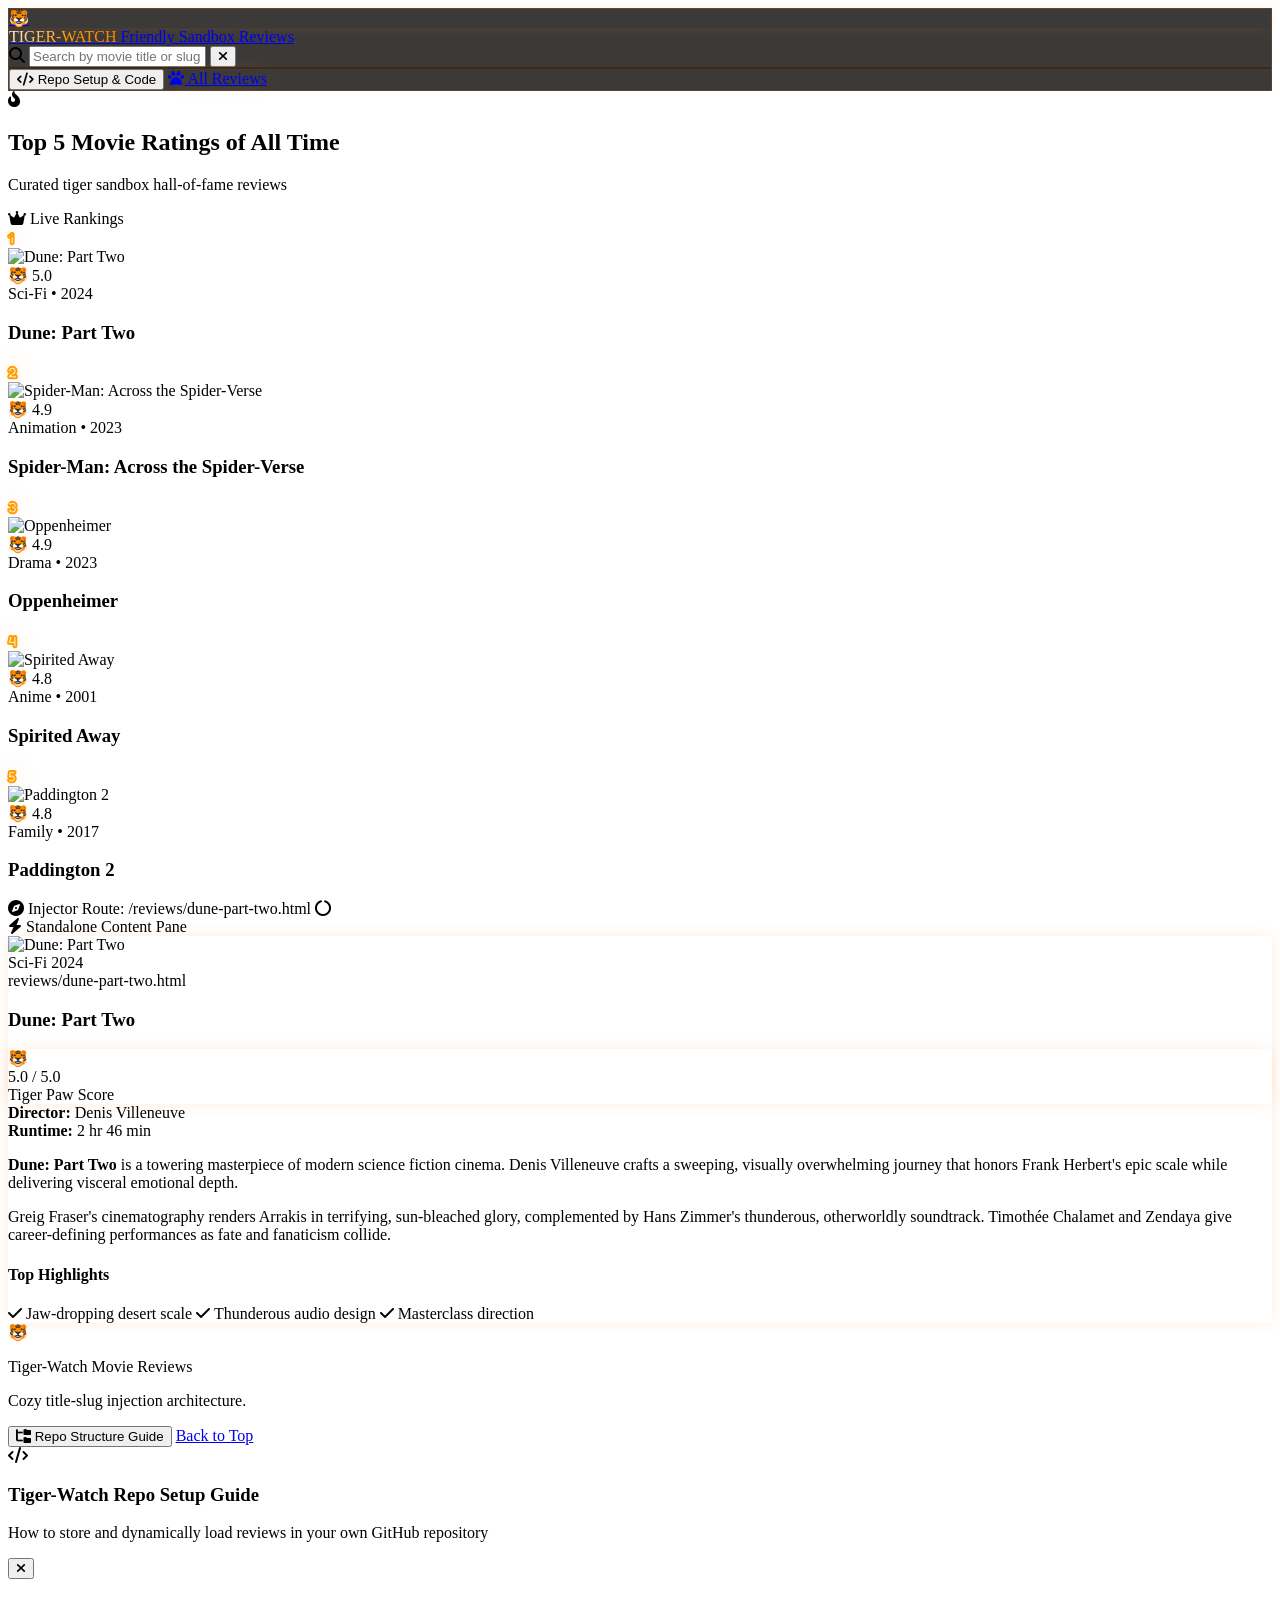
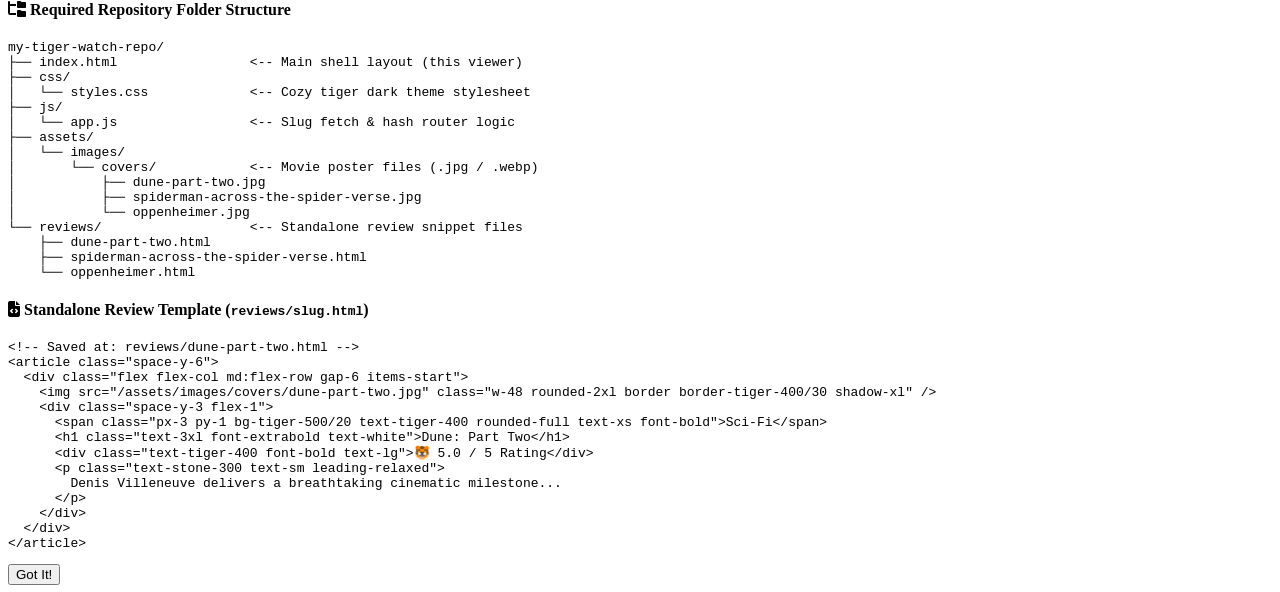
==== test-page.html @ d13e6651 "updated the sandbox with preloaded instructions to follow for each review" ====
<!DOCTYPE html>
<html lang="en" class="h-full bg-[#121110]">
<head>
  <meta charset="UTF-8">
  <meta name="viewport" content="width=device-width, initial-scale=1.0">
  <title>Tiger-Watch | Cozy Tiger Sandbox Movie Reviews</title>
  
  <!-- Tailwind CSS CDN -->
  <script src="https://cdn.tailwindcss.com"></script>
  <script>
    tailwind.config = {
      darkMode: 'class',
      theme: {
        extend: {
          colors: {
            tiger: {
              50: '#FFF7ED',
              100: '#FCE1C6',
              200: '#F9C28C',
              400: '#FF9E00',
              500: '#FF7A00',
              600: '#E05E00',
              800: '#873200',
              bg: '#121110',
              card: '#1A1816',
              border: '#2A2520',
              stripe: '#24201C'
            }
          },
          fontFamily: {
            sans: ['Inter', 'system-ui', 'sans-serif'],
            display: ['Fredoka', 'Outfit', 'sans-serif']
          }
        }
      }
    }
  </script>

  <!-- Google Fonts & FontAwesome -->
  <link rel="preconnect" href="https://fonts.googleapis.com">
  <link rel="preconnect" href="https://fonts.gstatic.com" crossorigin>
  <link href="https://fonts.googleapis.com/css2?family=Fredoka:wght@500;600;700&family=Inter:wght@400;500;600;700&family=JetBrains+Mono:wght@400;600&display=swap" rel="stylesheet">
  <link rel="stylesheet" href="https://cdnjs.cloudflare.com/ajax/libs/font-awesome/6.5.1/css/all.min.css">

  <style>
    /* Custom Tiger Theme Scrollbar & Accents */
    ::-webkit-scrollbar {
      width: 8px;
      height: 8px;
    }
    ::-webkit-scrollbar-track {
      background: #121110;
    }
    ::-webkit-scrollbar-thumb {
      background: #FF7A00;
      border-radius: 9999px;
    }
    ::-webkit-scrollbar-thumb:hover {
      background: #FF9E00;
    }

    /* Ambient Tiger Glow */
    .tiger-glow {
      box-shadow: 0 0 35px -5px rgba(255, 122, 0, 0.25);
    }
    .tiger-glow-sm {
      box-shadow: 0 0 15px -3px rgba(255, 122, 0, 0.2);
    }
    .tiger-gradient-text {
      background: linear-gradient(135deg, #FFF7ED 0%, #FF9E00 50%, #FF7A00 100%);
      -webkit-background-clip: text;
      -webkit-text-fill-color: transparent;
    }

    /* Rank Number Gradient Outline */
    .rank-number {
      font-family: 'Fredoka', sans-serif;
      font-weight: 700;
      -webkit-text-stroke: 2px #FF9E00;
      color: transparent;
      text-shadow: 0 0 20px rgba(255, 122, 0, 0.4);
    }

    /* Smooth Transitions */
    .page-fade-in {
      animation: fadeIn 0.35s cubic-bezier(0.16, 1, 0.3, 1) forwards;
    }
    @keyframes fadeIn {
      from { opacity: 0; transform: translateY(12px) scale(0.99); }
      to { opacity: 1; transform: translateY(0) scale(1); }
    }

    /* Glassmorphism */
    .glass-panel {
      background: rgba(26, 24, 22, 0.85);
      backdrop-filter: blur(12px);
      -webkit-backdrop-filter: blur(12px);
      border: 1px solid rgba(255, 122, 0, 0.15);
    }
    
    /* Tiger Stripe Accent Line */
    .tiger-stripe-border {
      border-image: linear-gradient(to right, #FF7A00, #FF9E00, #2A2520) 1;
    }
  </style>
</head>
<body class="h-full bg-tiger-bg text-stone-200 antialiased font-sans flex flex-col min-h-screen selection:bg-tiger-500 selection:text-white">

  <!-- TOP NAVBAR WITH DYNAMIC TYPE SEARCH -->
  <header class="sticky top-0 z-50 glass-panel border-b border-tiger-border shadow-2xl">
    <div class="max-w-7xl mx-auto px-4 sm:px-6 lg:px-8">
      <div class="flex items-center justify-between h-20 gap-4">
        
        <!-- Logo -->
        <a href="#/" class="flex items-center gap-3 group flex-shrink-0">
          <div class="w-12 h-12 rounded-2xl bg-gradient-to-br from-tiger-500 to-tiger-600 flex items-center justify-center text-2xl shadow-lg border border-tiger-200/30 group-hover:rotate-12 group-hover:scale-105 transition-all duration-300 tiger-glow-sm">
            🐯
          </div>
          <div>
            <span class="font-display font-bold text-2xl tracking-wide tiger-gradient-text block leading-none">
              TIGER-WATCH
            </span>
            <span class="text-[11px] font-semibold text-tiger-200 tracking-wider uppercase opacity-80 flex items-center gap-1.5 mt-1">
              <span class="w-1.5 h-1.5 rounded-full bg-tiger-400 animate-pulse"></span> Friendly Sandbox Reviews
            </span>
          </div>
        </a>

        <!-- Dynamic Search Input with Instant Dropdown -->
        <div class="relative flex-1 max-w-lg mx-2 sm:mx-6">
          <div class="relative">
            <i class="fa-solid fa-magnifying-glass absolute left-4 top-1/2 -translate-y-1/2 text-tiger-200/60 text-sm"></i>
            <input 
              type="text" 
              id="header-search-input"
              placeholder="Search by movie title or slug (e.g. Dune, Spider-Man)..." 
              oninput="handleSearchInput(event)"
              onfocus="showSearchResults()"
              autocomplete="off"
              class="w-full bg-[#121110]/90 border border-tiger-border focus:border-tiger-400 rounded-2xl pl-11 pr-10 py-2.5 text-xs sm:text-sm text-stone-100 placeholder-stone-500 focus:outline-none focus:ring-2 focus:ring-tiger-500/30 transition-all shadow-inner"
            />
            <button id="clear-search-btn" onclick="clearSearch()" class="hidden absolute right-3 top-1/2 -translate-y-1/2 text-stone-400 hover:text-tiger-400 text-xs p-1">
              <i class="fa-solid fa-xmark"></i>
            </button>
          </div>

          <!-- Type-Ahead Search Results Overlay -->
          <div 
            id="search-results-dropdown" 
            class="hidden absolute left-0 right-0 top-full mt-2 bg-tiger-card border border-tiger-400/30 rounded-2xl shadow-2xl overflow-hidden z-50 max-h-80 overflow-y-auto divide-y divide-tiger-border/50 glass-panel"
          >
            <!-- Search Results Populated Here -->
          </div>
        </div>

        <!-- Right Action Buttons -->
        <div class="flex items-center gap-2 sm:gap-3">
          <button 
            onclick="openSetupModal()" 
            class="hidden md:flex items-center gap-2 px-4 py-2 bg-tiger-card hover:bg-tiger-stripe text-tiger-100 border border-tiger-border hover:border-tiger-400/50 rounded-xl text-xs font-semibold transition-all shadow-sm group"
          >
            <i class="fa-solid fa-code text-tiger-400 group-hover:scale-110 transition-transform"></i>
            <span>Repo Setup & Code</span>
          </button>

          <a 
            href="#/" 
            class="p-2.5 sm:px-4 sm:py-2 bg-gradient-to-r from-tiger-500 to-tiger-600 hover:from-tiger-400 hover:to-tiger-500 text-white rounded-xl text-xs font-bold transition-all shadow-lg tiger-glow-sm flex items-center gap-2"
          >
            <i class="fa-solid fa-paw"></i>
            <span class="hidden sm:inline">All Reviews</span>
          </a>
        </div>

      </div>
    </div>
  </header>

  <!-- MAIN WRAPPER -->
  <main class="flex-1 max-w-7xl w-full mx-auto px-4 sm:px-6 lg:px-8 py-6 space-y-8">

    <!-- TOP 5 MOVIE RATINGS CAROUSEL (NETFLIX / HULU STYLE) -->
    <section class="space-y-4">
      <div class="flex items-center justify-between">
        <div class="flex items-center gap-3">
          <div class="w-8 h-8 rounded-xl bg-tiger-500/20 border border-tiger-500/40 flex items-center justify-center text-tiger-400 text-sm">
            <i class="fa-solid fa-fire-flame-curved"></i>
          </div>
          <div>
            <h2 class="font-display font-bold text-xl text-stone-100 flex items-center gap-2">
              Top 5 Movie Ratings of All Time
            </h2>
            <p class="text-xs text-stone-400">Curated tiger sandbox hall-of-fame reviews</p>
          </div>
        </div>
        
        <div class="flex items-center gap-2 text-xs font-mono text-tiger-400 bg-tiger-card px-3 py-1.5 rounded-xl border border-tiger-border">
          <i class="fa-solid fa-crown text-amber-400"></i>
          <span>Live Rankings</span>
        </div>
      </div>

      <!-- Scrollable Poster Ribbon -->
      <div class="relative group">
        <div 
          id="top5-carousel" 
          class="flex gap-4 sm:gap-6 overflow-x-auto pb-4 pt-2 snap-x snap-mandatory scroll-smooth no-scrollbar"
        >
          <!-- Dynamic Top 5 Poster Items Rendered Here -->
        </div>
      </div>
    </section>

    <!-- ROUTE PATH & SLUG INDICATOR -->
    <div class="flex items-center justify-between bg-tiger-card/90 px-4 py-2.5 rounded-2xl border border-tiger-border text-xs font-mono">
      <div class="flex items-center gap-2 overflow-x-auto">
        <span class="text-tiger-400 font-bold flex items-center gap-1.5">
          <i class="fa-solid fa-compass text-tiger-500"></i> Injector Route:
        </span>
        <span id="route-display" class="bg-tiger-bg px-3 py-1 rounded-xl text-emerald-400 border border-tiger-border font-semibold">
          /reviews/dune-part-two.html
        </span>
        <span id="route-spinner" class="hidden text-tiger-400 animate-spin ml-2">
          <i class="fa-solid fa-circle-notch"></i>
        </span>
      </div>

      <div class="hidden sm:flex items-center gap-3 text-stone-400 text-[11px]">
        <span><i class="fa-solid fa-bolt text-tiger-400"></i> Standalone Content Pane</span>
      </div>
    </div>

    <!-- DYNAMIC REVIEW CONTENT INJECTION PANE -->
    <section 
      id="content-pane" 
      class="bg-tiger-card/60 rounded-3xl border-2 border-tiger-border/80 p-4 sm:p-8 min-h-[520px] transition-all duration-300 tiger-glow-sm relative overflow-hidden"
    >
      <!-- Review snippet loaded here via Hash Router -->
    </section>

  </main>

  <!-- FOOTER -->
  <footer class="bg-[#0A0908] border-t border-tiger-border py-8 text-xs text-stone-500 mt-12">
    <div class="max-w-7xl mx-auto px-4 flex flex-col sm:flex-row items-center justify-between gap-4">
      <div class="flex items-center gap-3">
        <span class="text-2xl">🐯</span>
        <div>
          <p class="font-bold text-stone-300">Tiger-Watch Movie Reviews</p>
          <p class="text-[11px] text-stone-500">Cozy title-slug injection architecture.</p>
        </div>
      </div>
      <div class="flex items-center gap-4">
        <button onclick="openSetupModal()" class="hover:text-tiger-400 transition-colors">
          <i class="fa-solid fa-folder-tree mr-1"></i> Repo Structure Guide
        </button>
        <a href="#/" class="hover:text-tiger-400 transition-colors">Back to Top</a>
      </div>
    </div>
  </footer>

  <!-- REPO SETUP & SOURCE CODE DRAWER / MODAL -->
  <div id="setup-modal" class="fixed inset-0 bg-black/80 backdrop-blur-md z-50 hidden flex items-center justify-center p-4">
    <div class="bg-tiger-card border-2 border-tiger-500/40 rounded-3xl max-w-3xl w-full max-h-[90vh] flex flex-col shadow-2xl overflow-hidden page-fade-in">
      
      <!-- Modal Header -->
      <div class="p-5 border-b border-tiger-border flex items-center justify-between bg-tiger-bg">
        <div class="flex items-center gap-3">
          <div class="w-10 h-10 rounded-xl bg-tiger-500/20 text-tiger-400 flex items-center justify-center text-lg border border-tiger-500/30">
            <i class="fa-solid fa-code"></i>
          </div>
          <div>
            <h3 class="font-display font-bold text-lg text-stone-100">Tiger-Watch Repo Setup Guide</h3>
            <p class="text-xs text-stone-400">How to store and dynamically load reviews in your own GitHub repository</p>
          </div>
        </div>
        <button onclick="closeSetupModal()" class="text-stone-400 hover:text-white p-2 rounded-xl text-lg">
          <i class="fa-solid fa-xmark"></i>
        </button>
      </div>

      <!-- Modal Content Body -->
      <div class="p-6 overflow-y-auto space-y-6 text-xs text-stone-300 font-mono">
        
        <!-- Folder Tree Blueprint -->
        <div class="space-y-2">
          <h4 class="text-tiger-400 font-bold uppercase tracking-wider text-[11px] font-sans flex items-center gap-2">
            <i class="fa-solid fa-folder-tree"></i> Required Repository Folder Structure
          </h4>
          <pre class="bg-tiger-bg p-4 rounded-2xl border border-tiger-border text-emerald-400 leading-relaxed overflow-x-auto">
my-tiger-watch-repo/
├── index.html                 <-- Main shell layout (this viewer)
├── css/
│   └── styles.css             <-- Cozy tiger dark theme stylesheet
├── js/
│   └── app.js                 <-- Slug fetch & hash router logic
├── assets/
│   └── images/
│       └── covers/            <-- Movie poster files (.jpg / .webp)
│           ├── dune-part-two.jpg
│           ├── spiderman-across-the-spider-verse.jpg
│           └── oppenheimer.jpg
└── reviews/                   <-- Standalone review snippet files
    ├── dune-part-two.html
    ├── spiderman-across-the-spider-verse.html
    └── oppenheimer.html</pre>
        </div>

        <!-- Sample Snippet Template -->
        <div class="space-y-2">
          <h4 class="text-tiger-400 font-bold uppercase tracking-wider text-[11px] font-sans flex items-center gap-2">
            <i class="fa-solid fa-file-code"></i> Standalone Review Template (<code class="lowercase">reviews/slug.html</code>)
          </h4>
          <pre class="bg-tiger-bg p-4 rounded-2xl border border-tiger-border text-amber-200/90 leading-relaxed overflow-x-auto text-[11px]">
&lt;!-- Saved at: reviews/dune-part-two.html --&gt;
&lt;article class="space-y-6"&gt;
  &lt;div class="flex flex-col md:flex-row gap-6 items-start"&gt;
    &lt;img src="/assets/images/covers/dune-part-two.jpg" class="w-48 rounded-2xl border border-tiger-400/30 shadow-xl" /&gt;
    &lt;div class="space-y-3 flex-1"&gt;
      &lt;span class="px-3 py-1 bg-tiger-500/20 text-tiger-400 rounded-full text-xs font-bold"&gt;Sci-Fi&lt;/span&gt;
      &lt;h1 class="text-3xl font-extrabold text-white"&gt;Dune: Part Two&lt;/h1&gt;
      &lt;div class="text-tiger-400 font-bold text-lg"&gt;🐯 5.0 / 5 Rating&lt;/div&gt;
      &lt;p class="text-stone-300 text-sm leading-relaxed"&gt;
        Denis Villeneuve delivers a breathtaking cinematic milestone...
      &lt;/p&gt;
    &lt;/div&gt;
  &lt;/div&gt;
&lt;/article&gt;</pre>
        </div>

      </div>

      <!-- Modal Footer -->
      <div class="p-4 border-t border-tiger-border bg-tiger-bg flex justify-end">
        <button onclick="closeSetupModal()" class="px-5 py-2 bg-tiger-500 hover:bg-tiger-600 text-white rounded-xl text-xs font-bold shadow-md">
          Got It!
        </button>
      </div>

    </div>
  </div>

  <!-- JAVASCRIPT APPLICATION LOGIC -->
  <script>
    // TOP 5 REVIEWS DATABASE
    const top5Movies = [
      {
        rank: 1,
        title: "Dune: Part Two",
        slug: "dune-part-two",
        year: "2024",
        category: "Sci-Fi",
        rating: "5.0",
        cover: "https://images.unsplash.com/photo-1534447677768-be436bb09401?w=800&auto=format&fit=crop&q=80",
        synopsis: "Paul Atreides unites with Chani and the Fremen while seeking revenge against the conspirators who destroyed his family."
      },
      {
        rank: 2,
        title: "Spider-Man: Across the Spider-Verse",
        slug: "spiderman-across-the-spider-verse",
        year: "2023",
        category: "Animation",
        rating: "4.9",
        cover: "https://images.unsplash.com/photo-1635805737707-575885ab0820?w=800&auto=format&fit=crop&q=80",
        synopsis: "Miles Morales catapults across the Multiverse, where he encounters a team of Spider-People charged with protecting its existence."
      },
      {
        rank: 3,
        title: "Oppenheimer",
        slug: "oppenheimer",
        year: "2023",
        category: "Drama",
        rating: "4.9",
        cover: "https://images.unsplash.com/photo-1440404653325-ab127d49abc1?w=800&auto=format&fit=crop&q=80",
        synopsis: "The story of American scientist J. Robert Oppenheimer and his role in the development of the atomic bomb."
      },
      {
        rank: 4,
        title: "Spirited Away",
        slug: "spirited-away",
        year: "2001",
        category: "Anime",
        rating: "4.8",
        cover: "https://images.unsplash.com/photo-1578632767115-351597cf2477?w=800&auto=format&fit=crop&q=80",
        synopsis: "A ten-year-old girl wanders into a world ruled by gods, witches and spirits, where humans are changed into beasts."
      },
      {
        rank: 5,
        title: "Paddington 2",
        slug: "paddington-2",
        year: "2017",
        category: "Family",
        rating: "4.8",
        cover: "https://images.unsplash.com/photo-1561731216-c3a4d99437d5?w=800&auto=format&fit=crop&q=80",
        synopsis: "Paddington gets framed for stealing a pop-up book and embarks on a joyful journey to uncover the real thief."
      }
    ];

    // ALL EXTENDED REVIEWS FOR SEARCH & ROUTING
    const reviewSnippets = {
      "dune-part-two": {
        title: "Dune: Part Two",
        slug: "dune-part-two",
        rating: "5.0",
        year: "2024",
        category: "Sci-Fi",
        director: "Denis Villeneuve",
        runtime: "2 hr 46 min",
        cover: "https://images.unsplash.com/photo-1534447677768-be436bb09401?w=1000&auto=format&fit=crop&q=80",
        content: `
          <p class="text-stone-300 text-sm sm:text-base leading-relaxed">
            <strong class="text-tiger-400">Dune: Part Two</strong> is a towering masterpiece of modern science fiction cinema. Denis Villeneuve crafts a sweeping, visually overwhelming journey that honors Frank Herbert's epic scale while delivering visceral emotional depth.
          </p>
          <p class="text-stone-300 text-sm sm:text-base leading-relaxed mt-4">
            Greig Fraser's cinematography renders Arrakis in terrifying, sun-bleached glory, complemented by Hans Zimmer's thunderous, otherworldly soundtrack. Timothée Chalamet and Zendaya give career-defining performances as fate and fanaticism collide.
          </p>
        `,
        highlights: ["Jaw-dropping desert scale", "Thunderous audio design", "Masterclass direction"]
      },
      "spiderman-across-the-spider-verse": {
        title: "Spider-Man: Across the Spider-Verse",
        slug: "spiderman-across-the-spider-verse",
        rating: "4.9",
        year: "2023",
        category: "Animation",
        director: "Joaquim Dos Santos, Kemp Powers",
        runtime: "2 hr 20 min",
        cover: "https://images.unsplash.com/photo-1635805737707-575885ab0820?w=1000&auto=format&fit=crop&q=80",
        content: `
          <p class="text-stone-300 text-sm sm:text-base leading-relaxed">
            Every frame of <strong class="text-tiger-400">Across the Spider-Verse</strong> feels like a living museum exhibit of comic book art styles. The film pushes animation boundaries further than any release of the decade.
          </p>
          <p class="text-stone-300 text-sm sm:text-base leading-relaxed mt-4">
            Miles Morales' emotional core anchors a breathtaking multiverse story filled with inventive action, groundbreaking pacing, and an infectious musical soundtrack.
          </p>
        `,
        highlights: ["Revolutionary animation styles", "Emotional storyline", "Incredible soundtrack"]
      },
      "oppenheimer": {
        title: "Oppenheimer",
        slug: "oppenheimer",
        rating: "4.9",
        year: "2023",
        category: "Drama",
        director: "Christopher Nolan",
        runtime: "3 hr 00 min",
        cover: "https://images.unsplash.com/photo-1440404653325-ab127d49abc1?w=1000&auto=format&fit=crop&q=80",
        content: `
          <p class="text-stone-300 text-sm sm:text-base leading-relaxed">
            Christopher Nolan's <strong class="text-tiger-400">Oppenheimer</strong> is a relentless biological and political thriller that grips you for three full hours. Cillian Murphy delivers a haunting, subtle performance as the father of the atomic bomb.
          </p>
          <p class="text-stone-300 text-sm sm:text-base leading-relaxed mt-4">
            Ludwig Göransson's musical score acts as the film's beating heart, building tension to an explosive, quiet crescendo.
          </p>
        `,
        highlights: ["Cillian Murphy career performance", "Intense musical score", "Masterful editing"]
      },
      "spirited-away": {
        title: "Spirited Away",
        slug: "spirited-away",
        rating: "4.8",
        year: "2001",
        category: "Anime",
        director: "Hayao Miyazaki",
        runtime: "2 hr 05 min",
        cover: "https://images.unsplash.com/photo-1578632767115-351597cf2477?w=1000&auto=format&fit=crop&q=80",
        content: `
          <p class="text-stone-300 text-sm sm:text-base leading-relaxed">
            Hayao Miyazaki's <strong class="text-tiger-400">Spirited Away</strong> remains an unmatched masterpiece of hand-drawn animated wonder. Chihiro's journey through the spirit bathhouse is rich with Japanese mythology, cozy magic, and timeless warmth.
          </p>
        `,
        highlights: ["Timeless hand-drawn animation", "Joe Hisaishi iconic score", "Cozy spirit world"]
      },
      "paddington-2": {
        title: "Paddington 2",
        slug: "paddington-2",
        rating: "4.8",
        year: "2017",
        category: "Family",
        director: "Paul King",
        runtime: "1 hr 43 min",
        cover: "https://images.unsplash.com/photo-1561731216-c3a4d99437d5?w=1000&auto=format&fit=crop&q=80",
        content: `
          <p class="text-stone-300 text-sm sm:text-base leading-relaxed">
            <strong class="text-tiger-400">Paddington 2</strong> is pure, unadulterated cinematic joy. Hugh Grant steals every scene as Phoenix Buchanan in a heartwarming tale about kindness, community, and marmalade sandwiches.
          </p>
        `,
        highlights: ["Pure wholesome humor", "Hugh Grant's hilarious villain", "Delightful visuals"]
      }
    };

    // RENDER TOP 5 CAROUSEL
    function renderTop5Carousel() {
      const carousel = document.getElementById('top5-carousel');
      carousel.innerHTML = top5Movies.map(m => `
        <div 
          onclick="navigateToSlug('${m.slug}')"
          class="snap-start flex-shrink-0 w-44 sm:w-52 bg-tiger-card rounded-2xl overflow-hidden border border-tiger-border hover:border-tiger-400/80 transition-all duration-300 cursor-pointer group hover:-translate-y-1.5 shadow-xl relative"
        >
          <!-- Rank Badge -->
          <div class="absolute top-2 left-2 z-20 rank-number text-4xl sm:text-5xl leading-none drop-shadow-md">
            ${m.rank}
          </div>

          <!-- Cover Image Container -->
          <div class="relative h-60 sm:h-64 bg-tiger-bg overflow-hidden">
            <img src="${m.cover}" alt="${m.title}" class="w-full h-full object-cover group-hover:scale-105 transition-transform duration-500 opacity-90 group-hover:opacity-100" />
            <div class="absolute inset-0 bg-gradient-to-t from-tiger-card via-transparent to-black/40"></div>
            
            <div class="absolute bottom-2 right-2 bg-tiger-bg/90 backdrop-blur-md px-2 py-0.5 rounded-lg border border-tiger-400/30 text-tiger-400 text-[11px] font-bold flex items-center gap-1">
              <span>🐯</span> ${m.rating}
            </div>
          </div>

          <!-- Card Info -->
          <div class="p-3 space-y-1">
            <div class="text-[10px] text-tiger-400 font-mono font-semibold uppercase tracking-wider">${m.category} • ${m.year}</div>
            <h3 class="font-bold text-xs sm:text-sm text-stone-100 group-hover:text-tiger-400 transition-colors line-clamp-1">${m.title}</h3>
          </div>
        </div>
      `).join('');
    }

    // SEARCH INPUT TYPE-AHEAD HANDLER
    function handleSearchInput(e) {
      const query = e.target.value.toLowerCase().trim();
      const dropdown = document.getElementById('search-results-dropdown');
      const clearBtn = document.getElementById('clear-search-btn');

      if (query.length > 0) {
        clearBtn.classList.remove('hidden');
      } else {
        clearBtn.classList.add('hidden');
        dropdown.classList.add('hidden');
        return;
      }

      const matches = Object.values(reviewSnippets).filter(item => 
        item.title.toLowerCase().includes(query) || 
        item.slug.toLowerCase().includes(query) ||
        item.category.toLowerCase().includes(query)
      );

      if (matches.length === 0) {
        dropdown.innerHTML = `
          <div class="p-4 text-center text-xs text-stone-400">
            No movie reviews found matching "<span class="text-tiger-400">${query}</span>"
          </div>
        `;
      } else {
        dropdown.innerHTML = matches.map(m => `
          <div 
            onclick="selectSearchResult('${m.slug}')"
            class="p-3 hover:bg-tiger-stripe cursor-pointer flex items-center justify-between gap-3 transition-colors"
          >
            <div class="flex items-center gap-3">
              <img src="${m.cover}" class="w-10 h-10 rounded-lg object-cover border border-tiger-border" />
              <div>
                <div class="font-bold text-xs text-stone-100">${m.title}</div>
                <div class="text-[10px] text-stone-400 font-mono">/reviews/${m.slug}.html</div>
              </div>
            </div>
            <span class="text-xs font-bold text-tiger-400 bg-tiger-bg px-2 py-1 rounded-lg border border-tiger-border">
              🐯 ${m.rating}
            </span>
          </div>
        `).join('');
      }

      dropdown.classList.remove('hidden');
    }

    function showSearchResults() {
      const input = document.getElementById('header-search-input');
      if (input.value.trim().length > 0) {
        document.getElementById('search-results-dropdown').classList.remove('hidden');
      }
    }

    function clearSearch() {
      const input = document.getElementById('header-search-input');
      input.value = '';
      document.getElementById('clear-search-btn').classList.add('hidden');
      document.getElementById('search-results-dropdown').classList.add('hidden');
    }

    function selectSearchResult(slug) {
      clearSearch();
      navigateToSlug(slug);
    }

    // Close search dropdown on click outside
    document.addEventListener('click', (e) => {
      const dropdown = document.getElementById('search-results-dropdown');
      const input = document.getElementById('header-search-input');
      if (!dropdown.contains(e.target) && e.target !== input) {
        dropdown.classList.add('hidden');
      }
    });

    // ROUTER & CONTENT PANE INJECTION
    function navigateToSlug(slug) {
      window.location.hash = `/review/${slug}`;
    }

    function handleHashRoute() {
      const hash = window.location.hash || '#/';
      const routeDisplay = document.getElementById('route-display');
      const routeSpinner = document.getElementById('route-spinner');
      const pane = document.getElementById('content-pane');

      routeSpinner.classList.remove('hidden');

      if (hash.startsWith('#/review/')) {
        const slug = hash.replace('#/review/', '').trim();
        routeDisplay.innerText = `/reviews/${slug}.html`;

        setTimeout(() => {
          routeSpinner.classList.add('hidden');
          renderReviewPage(pane, slug);
          window.scrollTo({ top: pane.offsetTop - 100, behavior: 'smooth' });
        }, 150);
      } else {
        routeDisplay.innerText = `/reviews/dune-part-two.html`;
        setTimeout(() => {
          routeSpinner.classList.add('hidden');
          renderReviewPage(pane, 'dune-part-two');
        }, 150);
      }
    }

    // RENDER STANDALONE REVIEW SNIPPET INTO CONTENT PANE
    function renderReviewPage(container, slug) {
      const review = reviewSnippets[slug];

      if (!review) {
        container.innerHTML = `
          <div class="page-fade-in p-8 text-center space-y-4 max-w-md mx-auto my-12">
            <div class="w-16 h-16 rounded-3xl bg-tiger-500/20 text-tiger-400 text-3xl flex items-center justify-center mx-auto border border-tiger-400/30">
              🐯
            </div>
            <h2 class="text-xl font-bold text-stone-100">Review Snippet Not Found</h2>
            <p class="text-xs text-stone-400">No HTML snippet found at <code class="text-tiger-400 font-mono">reviews/${slug}.html</code></p>
            <a href="#/" class="inline-block px-4 py-2 bg-tiger-500 text-white rounded-xl text-xs font-bold shadow-md">
              Return to Featured Reviews
            </a>
          </div>
        `;
        return;
      }

      container.innerHTML = `
        <article class="page-fade-in space-y-8">
          
          <!-- Hero Header Inside Pane -->
          <div class="flex flex-col lg:flex-row gap-6 lg:gap-8 items-start">
            <div class="relative w-full lg:w-64 h-80 lg:h-96 rounded-2xl overflow-hidden border-2 border-tiger-400/30 shadow-2xl flex-shrink-0 group">
              <img src="${review.cover}" alt="${review.title}" class="w-full h-full object-cover group-hover:scale-105 transition-transform duration-500" />
              <div class="absolute inset-0 bg-gradient-to-t from-black/80 via-transparent to-transparent"></div>
              <div class="absolute bottom-3 left-3 right-3 flex justify-between items-center text-xs font-bold text-white">
                <span class="bg-tiger-500 px-2.5 py-1 rounded-lg uppercase">${review.category}</span>
                <span class="bg-black/60 backdrop-blur-md px-2.5 py-1 rounded-lg border border-white/20">${review.year}</span>
              </div>
            </div>

            <div class="space-y-4 flex-1">
              <div class="flex items-center gap-2">
                <span class="px-3 py-1 bg-tiger-500/20 text-tiger-400 border border-tiger-500/30 rounded-xl text-xs font-bold font-mono">
                  reviews/${review.slug}.html
                </span>
              </div>

              <h1 class="font-display font-extrabold text-3xl sm:text-4xl text-stone-100 tracking-tight leading-tight">
                ${review.title}
              </h1>

              <!-- Tiger Rating Pill -->
              <div class="flex flex-wrap items-center gap-4 pt-1">
                <div class="bg-tiger-bg border border-tiger-400/40 px-4 py-2 rounded-2xl flex items-center gap-3 tiger-glow-sm">
                  <span class="text-2xl">🐯</span>
                  <div>
                    <div class="text-lg font-extrabold text-tiger-400 leading-none">${review.rating} / 5.0</div>
                    <div class="text-[10px] text-stone-400 uppercase font-semibold">Tiger Paw Score</div>
                  </div>
                </div>

                <div class="text-xs text-stone-400 space-y-0.5">
                  <div><strong>Director:</strong> ${review.director || 'N/A'}</div>
                  <div><strong>Runtime:</strong> ${review.runtime || 'N/A'}</div>
                </div>
              </div>

              <!-- Main Review Content Paragraphs -->
              <div class="pt-4 border-t border-tiger-border space-y-4">
                ${review.content}
              </div>

              <!-- Highlights -->
              <div class="pt-4 border-t border-tiger-border space-y-2">
                <h4 class="text-xs font-bold text-stone-400 uppercase tracking-wider">Top Highlights</h4>
                <div class="flex flex-wrap gap-2">
                  ${(review.highlights || []).map(h => `
                    <span class="bg-emerald-950/60 text-emerald-300 border border-emerald-800/50 px-3 py-1 rounded-xl text-xs font-medium flex items-center gap-1.5">
                      <i class="fa-solid fa-check text-emerald-400 text-[10px]"></i> ${h}
                    </span>
                  `).join('')}
                </div>
              </div>

            </div>
          </div>

        </article>
      `;
    }

    // MODAL SETUP GUIDE LOGIC
    function openSetupModal() {
      document.getElementById('setup-modal').classList.remove('hidden');
    }

    function closeSetupModal() {
      document.getElementById('setup-modal').classList.add('hidden');
    }

    // INIT APP
    window.addEventListener('DOMContentLoaded', () => {
      renderTop5Carousel();
      handleHashRoute();
    });
    window.addEventListener('hashchange', handleHashRoute);
  </script>
</body>
</html>
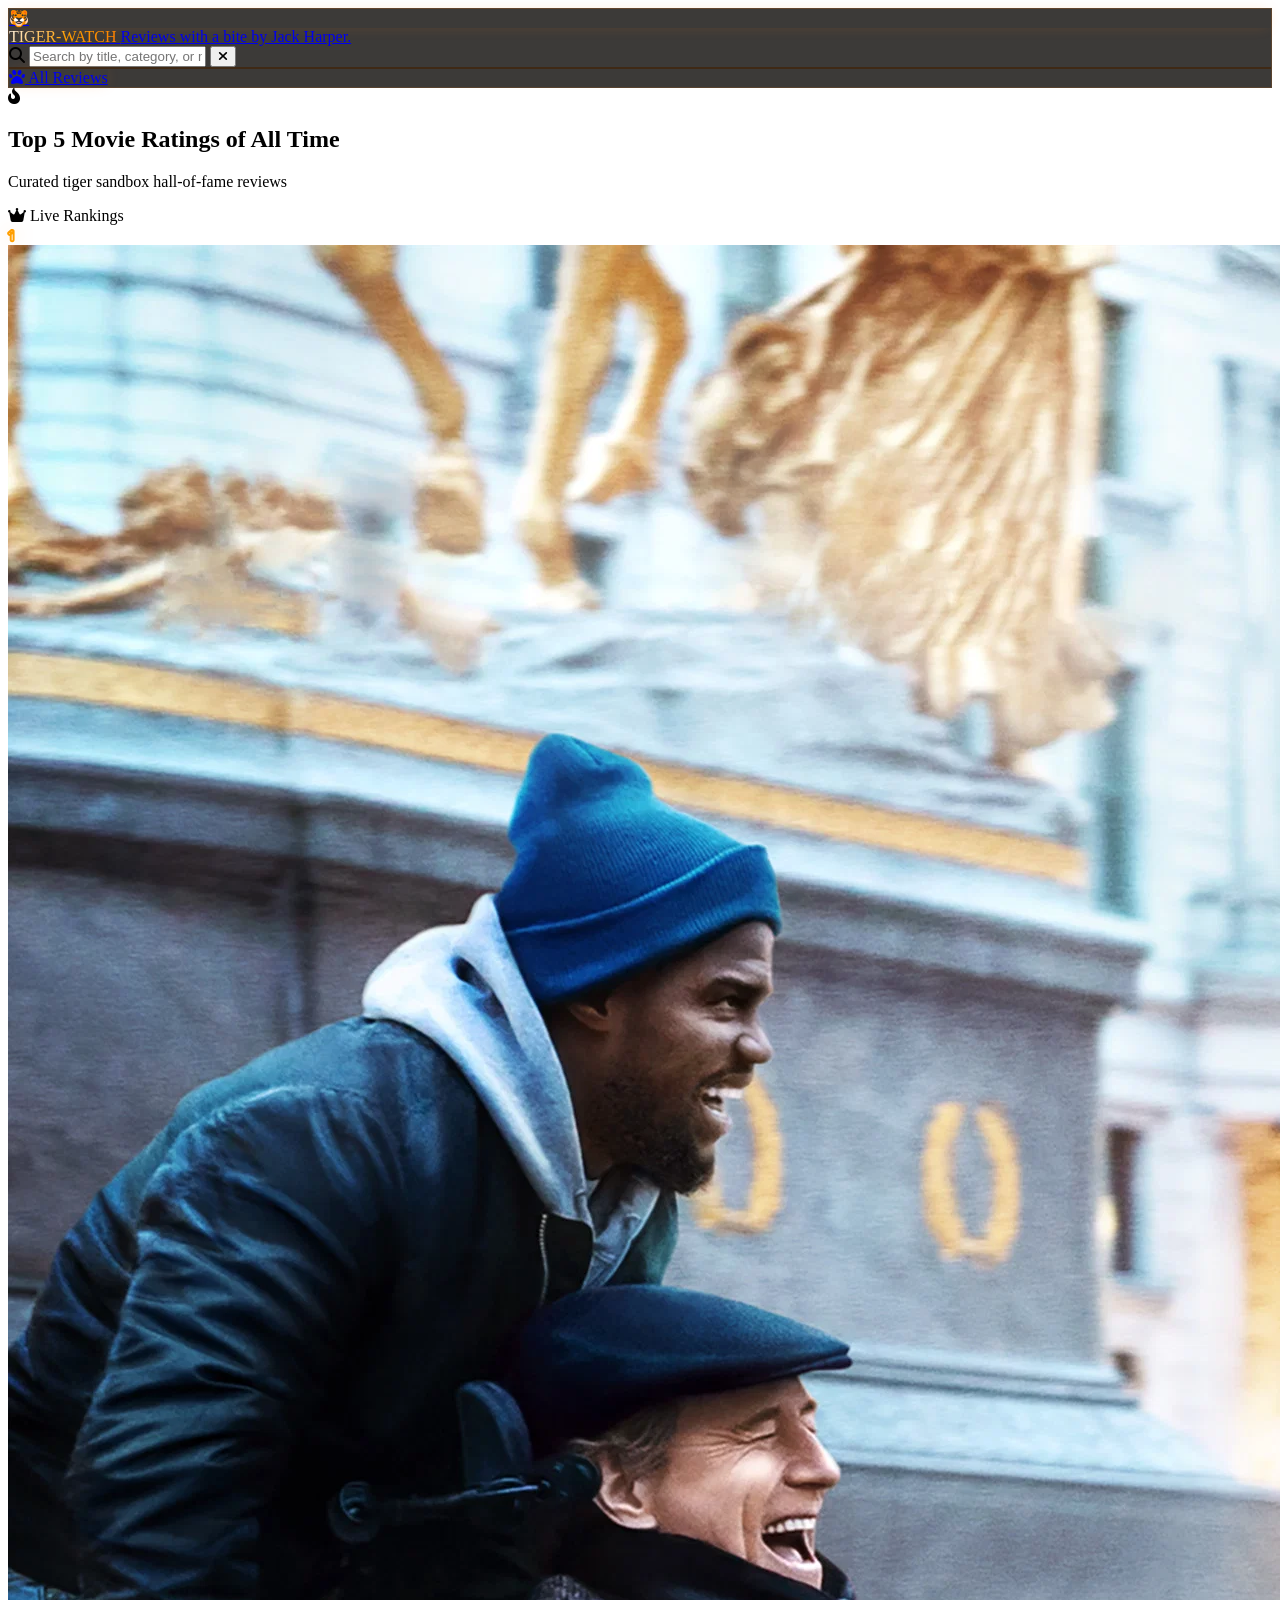
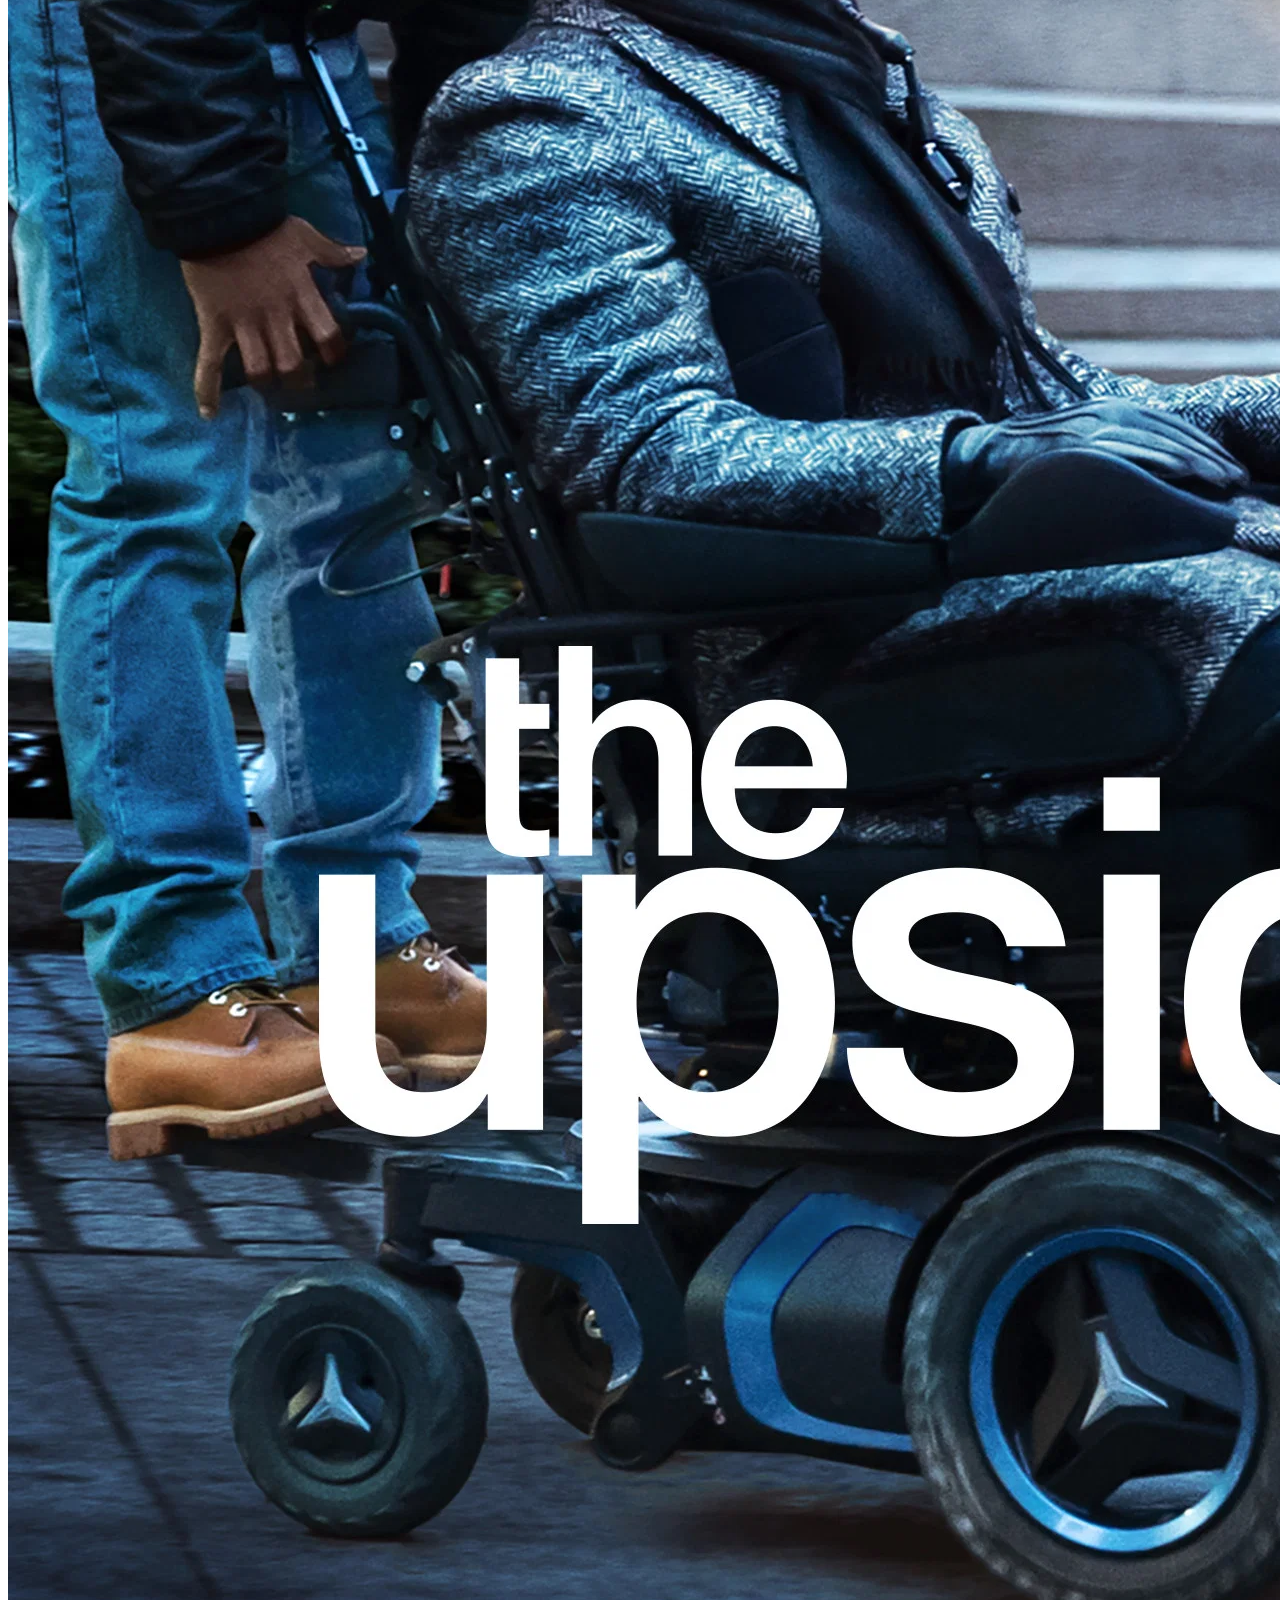
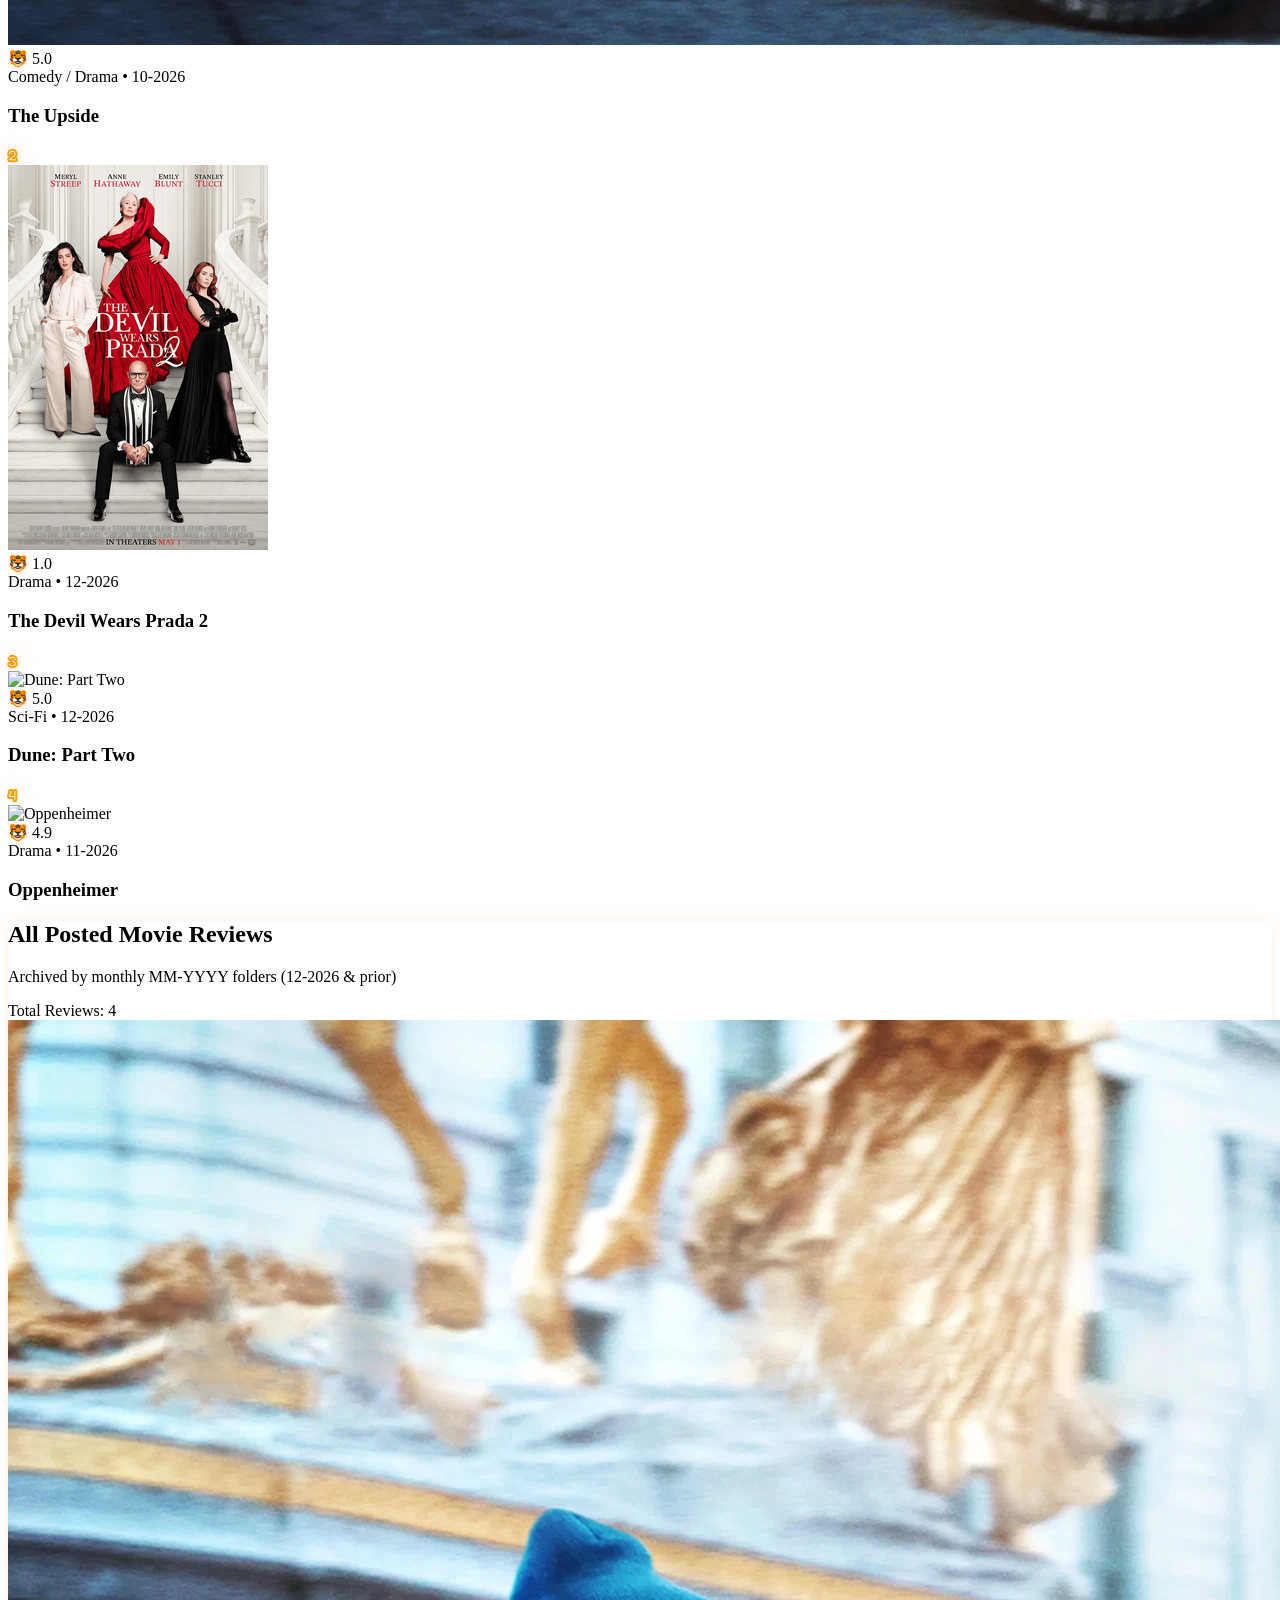
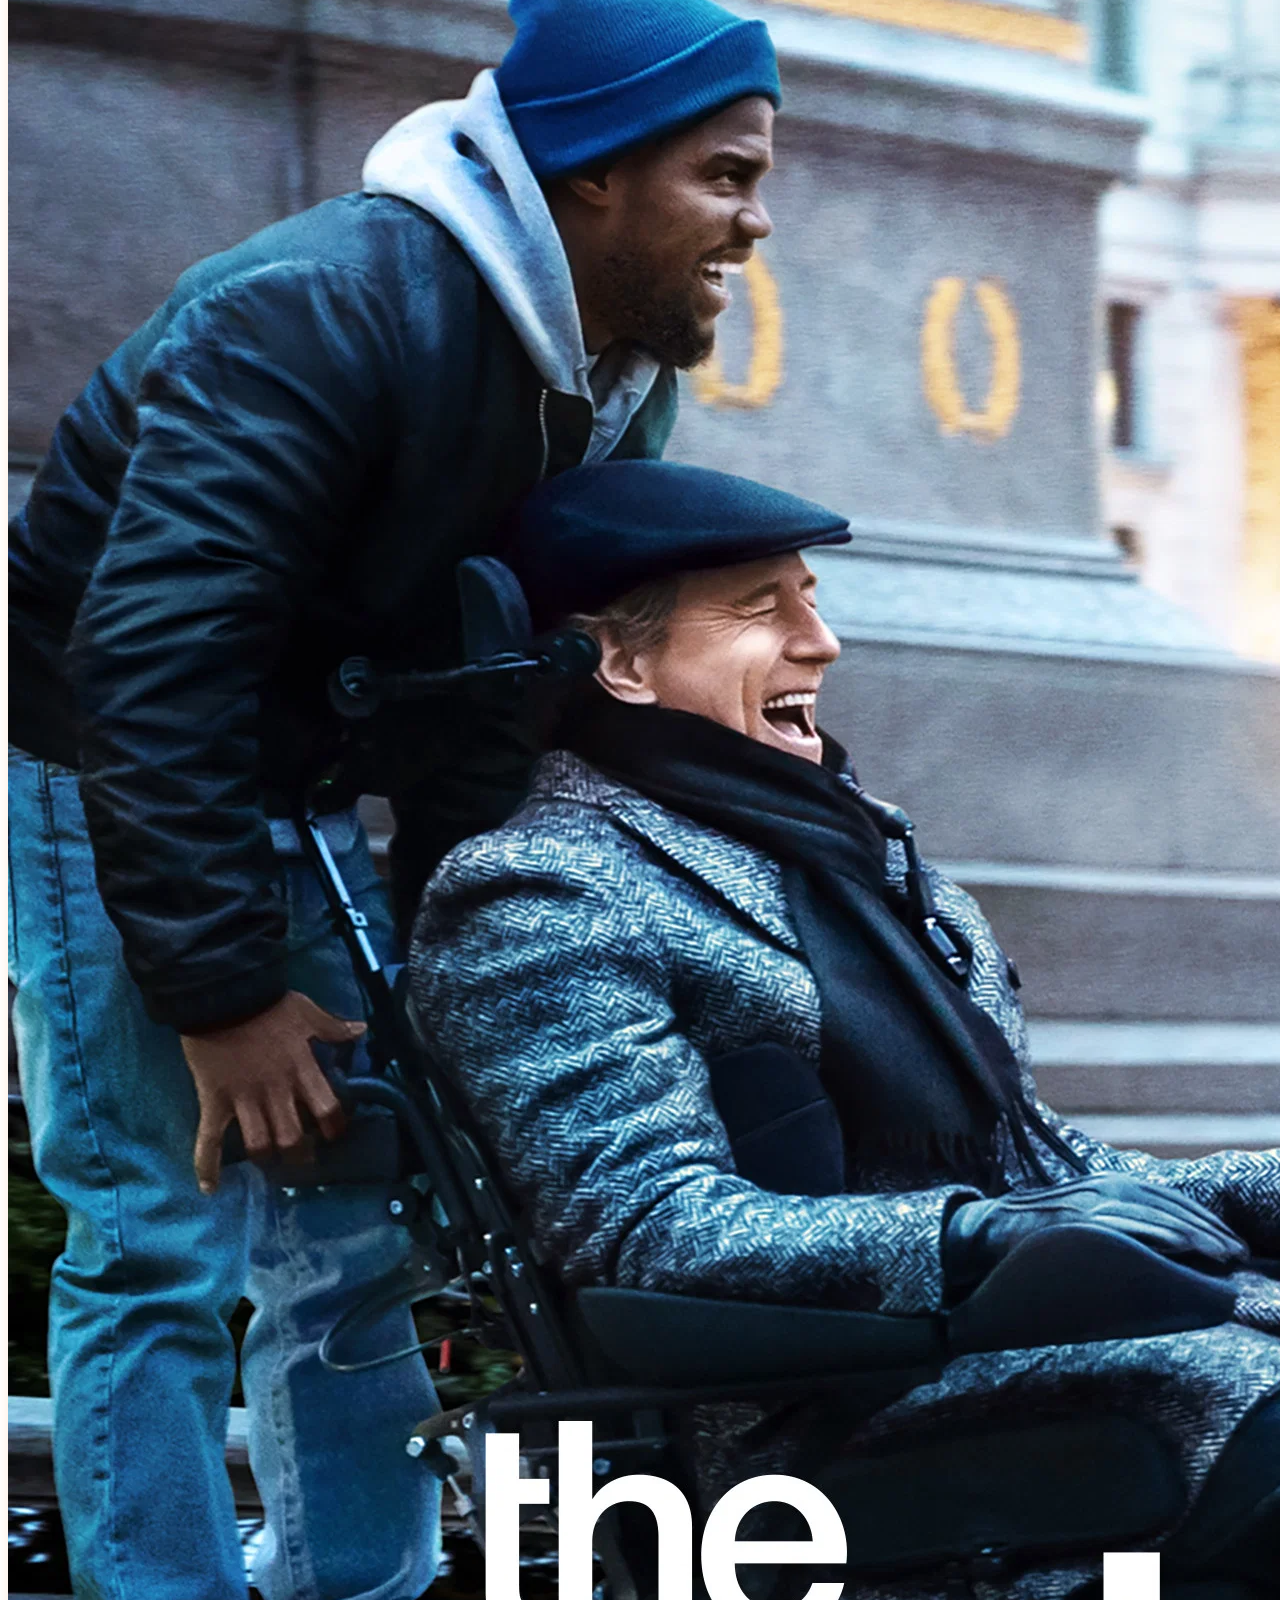
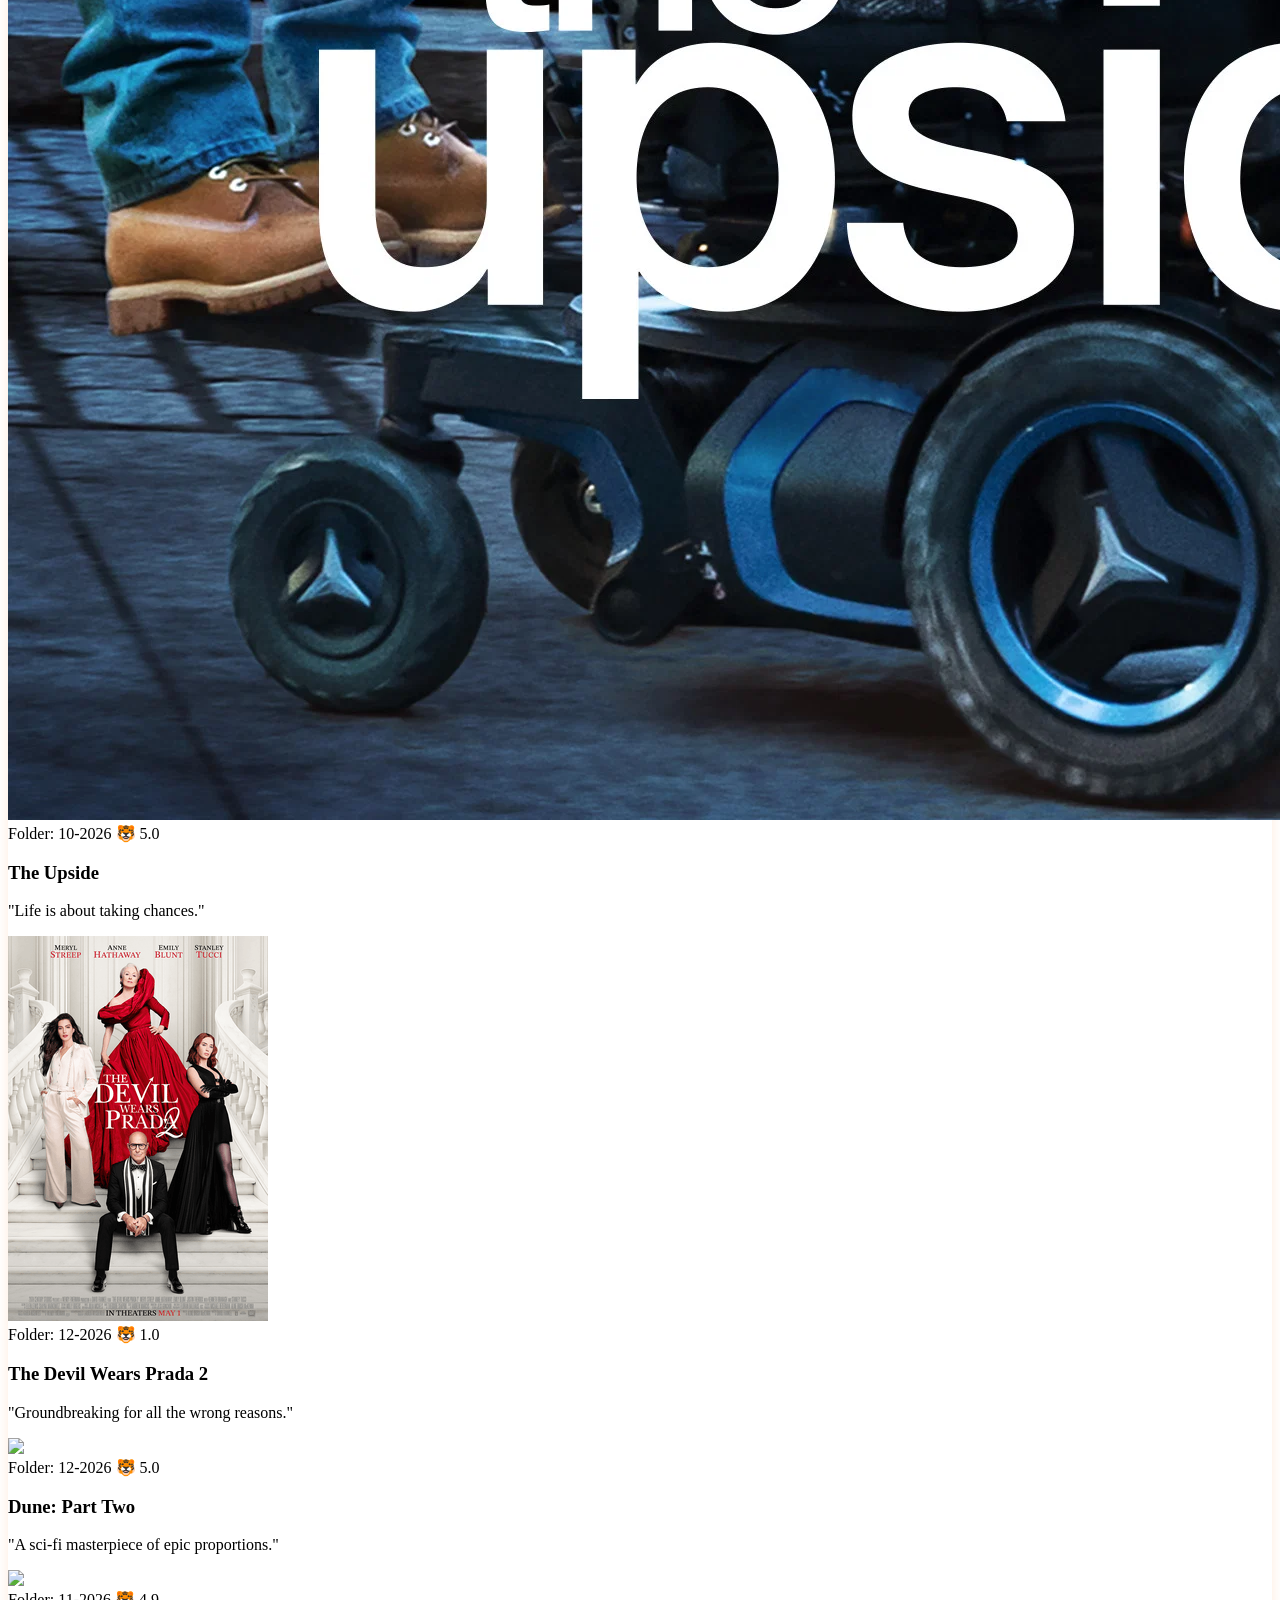
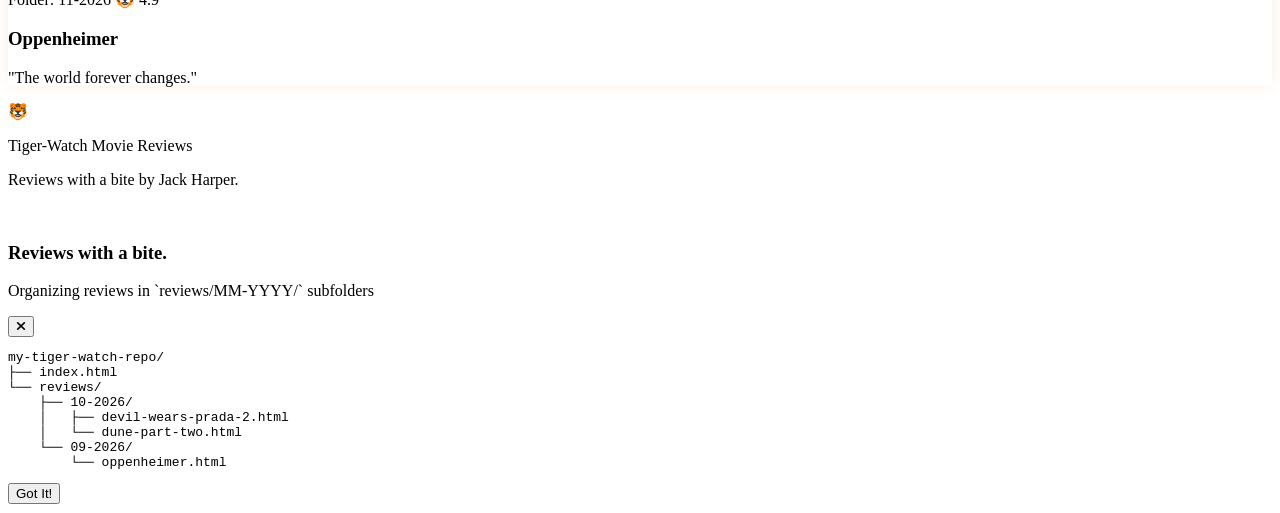
==== commit 96ea784f: "Polished site cleaned up modal and tested effectiveness." ====
--- a/test-page.html
+++ b/test-page.html
@@ -43,36 +43,17 @@
   <link rel="stylesheet" href="https://cdnjs.cloudflare.com/ajax/libs/font-awesome/6.5.1/css/all.min.css">
 
   <style>
-    /* Custom Tiger Theme Scrollbar & Accents */
-    ::-webkit-scrollbar {
-      width: 8px;
-      height: 8px;
-    }
-    ::-webkit-scrollbar-track {
-      background: #121110;
-    }
-    ::-webkit-scrollbar-thumb {
-      background: #FF7A00;
-      border-radius: 9999px;
-    }
-    ::-webkit-scrollbar-thumb:hover {
-      background: #FF9E00;
-    }
-
-    /* Ambient Tiger Glow */
-    .tiger-glow {
-      box-shadow: 0 0 35px -5px rgba(255, 122, 0, 0.25);
-    }
-    .tiger-glow-sm {
-      box-shadow: 0 0 15px -3px rgba(255, 122, 0, 0.2);
-    }
+    ::-webkit-scrollbar { width: 8px; height: 8px; }
+    ::-webkit-scrollbar-track { background: #121110; }
+    ::-webkit-scrollbar-thumb { background: #FF7A00; border-radius: 9999px; }
+    ::-webkit-scrollbar-thumb:hover { background: #FF9E00; }
+
+    .tiger-glow-sm { box-shadow: 0 0 15px -3px rgba(255, 122, 0, 0.2); }
     .tiger-gradient-text {
       background: linear-gradient(135deg, #FFF7ED 0%, #FF9E00 50%, #FF7A00 100%);
       -webkit-background-clip: text;
       -webkit-text-fill-color: transparent;
     }
-
-    /* Rank Number Gradient Outline */
     .rank-number {
       font-family: 'Fredoka', sans-serif;
       font-weight: 700;
@@ -80,38 +61,274 @@
       color: transparent;
       text-shadow: 0 0 20px rgba(255, 122, 0, 0.4);
     }
-
-    /* Smooth Transitions */
-    .page-fade-in {
-      animation: fadeIn 0.35s cubic-bezier(0.16, 1, 0.3, 1) forwards;
-    }
+    .page-fade-in { animation: fadeIn 0.35s cubic-bezier(0.16, 1, 0.3, 1) forwards; }
     @keyframes fadeIn {
       from { opacity: 0; transform: translateY(12px) scale(0.99); }
       to { opacity: 1; transform: translateY(0) scale(1); }
     }
-
-    /* Glassmorphism */
     .glass-panel {
       background: rgba(26, 24, 22, 0.85);
       backdrop-filter: blur(12px);
       -webkit-backdrop-filter: blur(12px);
       border: 1px solid rgba(255, 122, 0, 0.15);
     }
-    
-    /* Tiger Stripe Accent Line */
-    .tiger-stripe-border {
-      border-image: linear-gradient(to right, #FF7A00, #FF9E00, #2A2520) 1;
-    }
+    /* ==========================================
+   REVIEW SNIPPET STYLES
+   ========================================== */
+
+.review-wrapper {
+  display: flex;
+  flex-direction: column;
+  gap: 2rem;
+  animation: fadeIn 0.4s ease-out;
+}
+
+.review-hero {
+  display: flex;
+  gap: 2rem;
+  align-items: flex-start;
+  flex-wrap: wrap;
+}
+
+.poster-container {
+  position: relative;
+  flex-shrink: 0;
+}
+
+.review-poster {
+  width: 240px;
+  border-radius: 20px;
+  border: 1px solid rgba(255, 122, 0, 0.25);
+  box-shadow: 0 15px 35px rgba(0, 0, 0, 0.6), 0 0 20px rgba(255, 122, 0, 0.15);
+  object-fit: cover;
+}
+
+.badge-mpaa {
+  position: absolute;
+  top: 12px;
+  right: 12px;
+  background: rgba(18, 17, 16, 0.85);
+  backdrop-filter: blur(8px);
+  border: 1px solid rgba(255, 255, 255, 0.2);
+  color: #fff;
+  font-size: 0.7rem;
+  font-weight: 800;
+  padding: 4px 8px;
+  border-radius: 8px;
+}
+
+.meta-container {
+  flex: 1;
+  min-width: 280px;
+  display: flex;
+  flex-direction: column;
+  gap: 0.8rem;
+}
+
+/* Elemental Meta Badges */
+.meta-tags {
+  display: flex;
+  flex-wrap: wrap;
+  gap: 0.5rem;
+}
+
+.tag {
+  font-size: 0.75rem;
+  font-weight: 600;
+  padding: 4px 12px;
+  border-radius: 12px;
+  display: inline-flex;
+  align-items: center;
+  gap: 6px;
+}
+
+.tag-fire {
+  background: rgba(255, 122, 0, 0.15);
+  color: #ff9e00;
+  border: 1px solid rgba(255, 122, 0, 0.3);
+}
+
+.tag-glass {
+  background: rgba(255, 255, 255, 0.05);
+  color: #d6d3d1;
+  border: 1px solid rgba(255, 255, 255, 0.1);
+}
+
+.review-title {
+  font-size: 2.2rem;
+  font-weight: 800;
+  color: #f5f5f4;
+  line-height: 1.1;
+  margin-top: 0.2rem;
+}
+
+.review-tagline {
+  font-size: 1rem;
+  font-style: italic;
+  color: #a8a29e;
+}
+
+/* Score Card (Red Low Rating) */
+.rating-card {
+  display: flex;
+  align-items: center;
+  gap: 1.2rem;
+  padding: 12px 18px;
+  border-radius: 16px;
+  margin-top: 0.5rem;
+  width: fit-content;
+}
+
+.rating-low {
+  background: rgba(239, 68, 68, 0.12);
+  border: 1px solid rgba(239, 68, 68, 0.3);
+}
+
+.score-number {
+  font-size: 1.8rem;
+  font-weight: 900;
+  color: #ef4444;
+}
+
+.score-max {
+  font-size: 0.85rem;
+  color: #a8a29e;
+}
+
+.stars {
+  color: #ef4444;
+  font-size: 0.9rem;
+  display: flex;
+  gap: 2px;
+}
+
+.rating-label {
+  font-size: 0.75rem;
+  font-weight: 700;
+  color: #ef4444;
+  text-transform: uppercase;
+  letter-spacing: 0.5px;
+}
+
+/* Quick Stats Grid */
+.stats-grid {
+  display: grid;
+  grid-template-columns: repeat(auto-fit, minmax(100px, 1fr));
+  gap: 0.75rem;
+  margin-top: 0.5rem;
+}
+
+.stat-box {
+  background: rgba(18, 17, 16, 0.6);
+  border: 1px solid rgba(255, 255, 255, 0.08);
+  padding: 8px 12px;
+  border-radius: 12px;
+  display: flex;
+  flex-direction: column;
+}
+
+.stat-title {
+  font-size: 0.65rem;
+  color: #78716c;
+  text-transform: uppercase;
+  font-weight: 700;
+}
+
+.stat-value {
+  font-size: 0.85rem;
+  font-weight: 700;
+  color: #e7e5e4;
+}
+
+.text-red {
+  color: #ef4444;
+}
+
+/* Article Content & Pros/Cons */
+.review-content {
+  border-top: 1px solid rgba(255, 255, 255, 0.1);
+  padding-top: 1.5rem;
+  display: flex;
+  flex-direction: column;
+  gap: 1.5rem;
+}
+
+.review-section h3 {
+  font-size: 1.1rem;
+  color: #ff9e00;
+  margin-bottom: 0.5rem;
+  display: flex;
+  align-items: center;
+  gap: 8px;
+}
+
+.review-section p {
+  color: #d6d3d1;
+  line-height: 1.7;
+  font-size: 0.95rem;
+}
+
+.pros-cons-grid {
+  display: grid;
+  grid-template-columns: 1fr 1fr;
+  gap: 1rem;
+}
+
+@media (max-width: 640px) {
+  .pros-cons-grid {
+    grid-template-columns: 1fr;
+  }
+}
+
+.box {
+  padding: 1.25rem;
+  border-radius: 16px;
+}
+
+.pro-box {
+  background: rgba(16, 185, 129, 0.08);
+  border: 1px solid rgba(16, 185, 129, 0.25);
+}
+
+.pro-box h4 {
+  color: #10b981;
+  font-size: 0.9rem;
+  margin-bottom: 0.5rem;
+}
+
+.con-box {
+  background: rgba(239, 68, 68, 0.08);
+  border: 1px solid rgba(239, 68, 68, 0.25);
+}
+
+.con-box h4 {
+  color: #ef4444;
+  font-size: 0.9rem;
+  margin-bottom: 0.5rem;
+}
+
+.box ul {
+  list-style: none;
+  font-size: 0.85rem;
+  color: #d6d3d1;
+  display: flex;
+  flex-direction: column;
+  gap: 0.4rem;
+}
+
+.box ul li::before {
+  content: "• ";
+  color: #a8a29e;
+}
   </style>
 </head>
 <body class="h-full bg-tiger-bg text-stone-200 antialiased font-sans flex flex-col min-h-screen selection:bg-tiger-500 selection:text-white">
 
-  <!-- TOP NAVBAR WITH DYNAMIC TYPE SEARCH -->
+  <!-- TOP NAVBAR WITH DYNAMIC SEARCH -->
   <header class="sticky top-0 z-50 glass-panel border-b border-tiger-border shadow-2xl">
     <div class="max-w-7xl mx-auto px-4 sm:px-6 lg:px-8">
       <div class="flex items-center justify-between h-20 gap-4">
         
-        <!-- Logo -->
         <a href="#/" class="flex items-center gap-3 group flex-shrink-0">
           <div class="w-12 h-12 rounded-2xl bg-gradient-to-br from-tiger-500 to-tiger-600 flex items-center justify-center text-2xl shadow-lg border border-tiger-200/30 group-hover:rotate-12 group-hover:scale-105 transition-all duration-300 tiger-glow-sm">
             🐯
@@ -121,19 +338,19 @@
               TIGER-WATCH
             </span>
             <span class="text-[11px] font-semibold text-tiger-200 tracking-wider uppercase opacity-80 flex items-center gap-1.5 mt-1">
-              <span class="w-1.5 h-1.5 rounded-full bg-tiger-400 animate-pulse"></span> Friendly Sandbox Reviews
+              <span class="w-1.5 h-1.5 rounded-full bg-tiger-400 animate-pulse"></span> Reviews with a bite by Jack Harper.
             </span>
           </div>
         </a>
 
-        <!-- Dynamic Search Input with Instant Dropdown -->
+        <!-- Search Input -->
         <div class="relative flex-1 max-w-lg mx-2 sm:mx-6">
           <div class="relative">
             <i class="fa-solid fa-magnifying-glass absolute left-4 top-1/2 -translate-y-1/2 text-tiger-200/60 text-sm"></i>
             <input 
               type="text" 
               id="header-search-input"
-              placeholder="Search by movie title or slug (e.g. Dune, Spider-Man)..." 
+              placeholder="Search by title, category, or month (e.g. 10-2026, Drama)..." 
               oninput="handleSearchInput(event)"
               onfocus="showSearchResults()"
               autocomplete="off"
@@ -144,24 +361,13 @@
             </button>
           </div>
 
-          <!-- Type-Ahead Search Results Overlay -->
           <div 
             id="search-results-dropdown" 
             class="hidden absolute left-0 right-0 top-full mt-2 bg-tiger-card border border-tiger-400/30 rounded-2xl shadow-2xl overflow-hidden z-50 max-h-80 overflow-y-auto divide-y divide-tiger-border/50 glass-panel"
-          >
-            <!-- Search Results Populated Here -->
-          </div>
+          ></div>
         </div>
 
-        <!-- Right Action Buttons -->
-        <div class="flex items-center gap-2 sm:gap-3">
-          <button 
-            onclick="openSetupModal()" 
-            class="hidden md:flex items-center gap-2 px-4 py-2 bg-tiger-card hover:bg-tiger-stripe text-tiger-100 border border-tiger-border hover:border-tiger-400/50 rounded-xl text-xs font-semibold transition-all shadow-sm group"
-          >
-            <i class="fa-solid fa-code text-tiger-400 group-hover:scale-110 transition-transform"></i>
-            <span>Repo Setup & Code</span>
-          </button>
+        
 
           <a 
             href="#/" 
@@ -179,7 +385,7 @@
   <!-- MAIN WRAPPER -->
   <main class="flex-1 max-w-7xl w-full mx-auto px-4 sm:px-6 lg:px-8 py-6 space-y-8">
 
-    <!-- TOP 5 MOVIE RATINGS CAROUSEL (NETFLIX / HULU STYLE) -->
+    <!-- TOP 5 CAROUSEL -->
     <section class="space-y-4">
       <div class="flex items-center justify-between">
         <div class="flex items-center gap-3">
@@ -193,49 +399,20 @@
             <p class="text-xs text-stone-400">Curated tiger sandbox hall-of-fame reviews</p>
           </div>
         </div>
-        
         <div class="flex items-center gap-2 text-xs font-mono text-tiger-400 bg-tiger-card px-3 py-1.5 rounded-xl border border-tiger-border">
           <i class="fa-solid fa-crown text-amber-400"></i>
           <span>Live Rankings</span>
         </div>
       </div>
-
-      <!-- Scrollable Poster Ribbon -->
-      <div class="relative group">
-        <div 
-          id="top5-carousel" 
-          class="flex gap-4 sm:gap-6 overflow-x-auto pb-4 pt-2 snap-x snap-mandatory scroll-smooth no-scrollbar"
-        >
-          <!-- Dynamic Top 5 Poster Items Rendered Here -->
-        </div>
-      </div>
+      <div id="top5-carousel" class="flex gap-4 sm:gap-6 overflow-x-auto pb-4 pt-2 snap-x snap-mandatory scroll-smooth no-scrollbar"></div>
     </section>
 
-    <!-- ROUTE PATH & SLUG INDICATOR -->
-    <div class="flex items-center justify-between bg-tiger-card/90 px-4 py-2.5 rounded-2xl border border-tiger-border text-xs font-mono">
-      <div class="flex items-center gap-2 overflow-x-auto">
-        <span class="text-tiger-400 font-bold flex items-center gap-1.5">
-          <i class="fa-solid fa-compass text-tiger-500"></i> Injector Route:
-        </span>
-        <span id="route-display" class="bg-tiger-bg px-3 py-1 rounded-xl text-emerald-400 border border-tiger-border font-semibold">
-          /reviews/dune-part-two.html
-        </span>
-        <span id="route-spinner" class="hidden text-tiger-400 animate-spin ml-2">
-          <i class="fa-solid fa-circle-notch"></i>
-        </span>
-      </div>
-
-      <div class="hidden sm:flex items-center gap-3 text-stone-400 text-[11px]">
-        <span><i class="fa-solid fa-bolt text-tiger-400"></i> Standalone Content Pane</span>
-      </div>
-    </div>
-
-    <!-- DYNAMIC REVIEW CONTENT INJECTION PANE -->
+    <!-- CONTENT PANE (INJECTS EITHER HOME PAGINATED GRID OR INDIVIDUAL REVIEW) -->
     <section 
       id="content-pane" 
       class="bg-tiger-card/60 rounded-3xl border-2 border-tiger-border/80 p-4 sm:p-8 min-h-[520px] transition-all duration-300 tiger-glow-sm relative overflow-hidden"
     >
-      <!-- Review snippet loaded here via Hash Router -->
+      <!-- Dynamically populated -->
     </section>
 
   </main>
@@ -247,281 +424,120 @@
         <span class="text-2xl">🐯</span>
         <div>
           <p class="font-bold text-stone-300">Tiger-Watch Movie Reviews</p>
-          <p class="text-[11px] text-stone-500">Cozy title-slug injection architecture.</p>
+          <p class="text-[11px] text-stone-500">Reviews with a bite by Jack Harper.</p>
         </div>
       </div>
-      <div class="flex items-center gap-4">
-        <button onclick="openSetupModal()" class="hover:text-tiger-400 transition-colors">
-          <i class="fa-solid fa-folder-tree mr-1"></i> Repo Structure Guide
-        </button>
-        <a href="#/" class="hover:text-tiger-400 transition-colors">Back to Top</a>
-      </div>
+      
     </div>
   </footer>
 
-  <!-- REPO SETUP & SOURCE CODE DRAWER / MODAL -->
+  <!-- SETUP MODAL -->
   <div id="setup-modal" class="fixed inset-0 bg-black/80 backdrop-blur-md z-50 hidden flex items-center justify-center p-4">
     <div class="bg-tiger-card border-2 border-tiger-500/40 rounded-3xl max-w-3xl w-full max-h-[90vh] flex flex-col shadow-2xl overflow-hidden page-fade-in">
-      
-      <!-- Modal Header -->
       <div class="p-5 border-b border-tiger-border flex items-center justify-between bg-tiger-bg">
         <div class="flex items-center gap-3">
           <div class="w-10 h-10 rounded-xl bg-tiger-500/20 text-tiger-400 flex items-center justify-center text-lg border border-tiger-500/30">
-            <i class="fa-solid fa-code"></i>
+            <i class="fa-solid Code"></i>
           </div>
           <div>
-            <h3 class="font-display font-bold text-lg text-stone-100">Tiger-Watch Repo Setup Guide</h3>
-            <p class="text-xs text-stone-400">How to store and dynamically load reviews in your own GitHub repository</p>
+            <h3 class="font-display font-bold text-lg text-stone-100">Reviews with a bite.</h3>
+            <p class="text-xs text-stone-400">Organizing reviews in `reviews/MM-YYYY/` subfolders</p>
           </div>
         </div>
-        <button onclick="closeSetupModal()" class="text-stone-400 hover:text-white p-2 rounded-xl text-lg">
-          <i class="fa-solid fa-xmark"></i>
-        </button>
+        <button onclick="closeSetupModal()" class="text-stone-400 hover:text-white p-2 rounded-xl text-lg"><i class="fa-solid fa-xmark"></i></button>
       </div>
-
-      <!-- Modal Content Body -->
       <div class="p-6 overflow-y-auto space-y-6 text-xs text-stone-300 font-mono">
-        
-        <!-- Folder Tree Blueprint -->
-        <div class="space-y-2">
-          <h4 class="text-tiger-400 font-bold uppercase tracking-wider text-[11px] font-sans flex items-center gap-2">
-            <i class="fa-solid fa-folder-tree"></i> Required Repository Folder Structure
-          </h4>
-          <pre class="bg-tiger-bg p-4 rounded-2xl border border-tiger-border text-emerald-400 leading-relaxed overflow-x-auto">
+        <pre class="bg-tiger-bg p-4 rounded-2xl border border-tiger-border text-emerald-400 leading-relaxed overflow-x-auto">
 my-tiger-watch-repo/
-├── index.html                 <-- Main shell layout (this viewer)
-├── css/
-│   └── styles.css             <-- Cozy tiger dark theme stylesheet
-├── js/
-│   └── app.js                 <-- Slug fetch & hash router logic
-├── assets/
-│   └── images/
-│       └── covers/            <-- Movie poster files (.jpg / .webp)
-│           ├── dune-part-two.jpg
-│           ├── spiderman-across-the-spider-verse.jpg
-│           └── oppenheimer.jpg
-└── reviews/                   <-- Standalone review snippet files
-    ├── dune-part-two.html
-    ├── spiderman-across-the-spider-verse.html
-    └── oppenheimer.html</pre>
-        </div>
-
-        <!-- Sample Snippet Template -->
-        <div class="space-y-2">
-          <h4 class="text-tiger-400 font-bold uppercase tracking-wider text-[11px] font-sans flex items-center gap-2">
-            <i class="fa-solid fa-file-code"></i> Standalone Review Template (<code class="lowercase">reviews/slug.html</code>)
-          </h4>
-          <pre class="bg-tiger-bg p-4 rounded-2xl border border-tiger-border text-amber-200/90 leading-relaxed overflow-x-auto text-[11px]">
-&lt;!-- Saved at: reviews/dune-part-two.html --&gt;
-&lt;article class="space-y-6"&gt;
-  &lt;div class="flex flex-col md:flex-row gap-6 items-start"&gt;
-    &lt;img src="/assets/images/covers/dune-part-two.jpg" class="w-48 rounded-2xl border border-tiger-400/30 shadow-xl" /&gt;
-    &lt;div class="space-y-3 flex-1"&gt;
-      &lt;span class="px-3 py-1 bg-tiger-500/20 text-tiger-400 rounded-full text-xs font-bold"&gt;Sci-Fi&lt;/span&gt;
-      &lt;h1 class="text-3xl font-extrabold text-white"&gt;Dune: Part Two&lt;/h1&gt;
-      &lt;div class="text-tiger-400 font-bold text-lg"&gt;🐯 5.0 / 5 Rating&lt;/div&gt;
-      &lt;p class="text-stone-300 text-sm leading-relaxed"&gt;
-        Denis Villeneuve delivers a breathtaking cinematic milestone...
-      &lt;/p&gt;
-    &lt;/div&gt;
-  &lt;/div&gt;
-&lt;/article&gt;</pre>
-        </div>
-
+├── index.html
+└── reviews/
+    ├── 10-2026/
+    │   ├── devil-wears-prada-2.html
+    │   └── dune-part-two.html
+    └── 09-2026/
+        └── oppenheimer.html</pre>
       </div>
-
-      <!-- Modal Footer -->
       <div class="p-4 border-t border-tiger-border bg-tiger-bg flex justify-end">
-        <button onclick="closeSetupModal()" class="px-5 py-2 bg-tiger-500 hover:bg-tiger-600 text-white rounded-xl text-xs font-bold shadow-md">
-          Got It!
-        </button>
+        <button onclick="closeSetupModal()" class="px-5 py-2 bg-tiger-500 hover:bg-tiger-600 text-white rounded-xl text-xs font-bold shadow-md">Got It!</button>
       </div>
-
     </div>
   </div>
 
-  <!-- JAVASCRIPT APPLICATION LOGIC -->
   <script>
-    // TOP 5 REVIEWS DATABASE
-    const top5Movies = [
-      {
-        rank: 1,
-        title: "Dune: Part Two",
-        slug: "dune-part-two",
-        year: "2024",
-        category: "Sci-Fi",
-        rating: "5.0",
-        cover: "https://images.unsplash.com/photo-1534447677768-be436bb09401?w=800&auto=format&fit=crop&q=80",
-        synopsis: "Paul Atreides unites with Chani and the Fremen while seeking revenge against the conspirators who destroyed his family."
-      },
-      {
-        rank: 2,
-        title: "Spider-Man: Across the Spider-Verse",
-        slug: "spiderman-across-the-spider-verse",
-        year: "2023",
-        category: "Animation",
-        rating: "4.9",
-        cover: "https://images.unsplash.com/photo-1635805737707-575885ab0820?w=800&auto=format&fit=crop&q=80",
-        synopsis: "Miles Morales catapults across the Multiverse, where he encounters a team of Spider-People charged with protecting its existence."
-      },
-      {
-        rank: 3,
-        title: "Oppenheimer",
-        slug: "oppenheimer",
-        year: "2023",
-        category: "Drama",
-        rating: "4.9",
-        cover: "https://images.unsplash.com/photo-1440404653325-ab127d49abc1?w=800&auto=format&fit=crop&q=80",
-        synopsis: "The story of American scientist J. Robert Oppenheimer and his role in the development of the atomic bomb."
-      },
-      {
-        rank: 4,
-        title: "Spirited Away",
-        slug: "spirited-away",
-        year: "2001",
-        category: "Anime",
-        rating: "4.8",
-        cover: "https://images.unsplash.com/photo-1578632767115-351597cf2477?w=800&auto=format&fit=crop&q=80",
-        synopsis: "A ten-year-old girl wanders into a world ruled by gods, witches and spirits, where humans are changed into beasts."
-      },
-      {
-        rank: 5,
-        title: "Paddington 2",
-        slug: "paddington-2",
-        year: "2017",
-        category: "Family",
-        rating: "4.8",
-        cover: "https://images.unsplash.com/photo-1561731216-c3a4d99437d5?w=800&auto=format&fit=crop&q=80",
-        synopsis: "Paddington gets framed for stealing a pop-up book and embarks on a joyful journey to uncover the real thief."
-      }
-    ];
-
-    // ALL EXTENDED REVIEWS FOR SEARCH & ROUTING
-    const reviewSnippets = {
-      "dune-part-two": {
-        title: "Dune: Part Two",
-        slug: "dune-part-two",
-        rating: "5.0",
-        year: "2024",
-        category: "Sci-Fi",
-        director: "Denis Villeneuve",
-        runtime: "2 hr 46 min",
-        cover: "https://images.unsplash.com/photo-1534447677768-be436bb09401?w=1000&auto=format&fit=crop&q=80",
-        content: `
-          <p class="text-stone-300 text-sm sm:text-base leading-relaxed">
-            <strong class="text-tiger-400">Dune: Part Two</strong> is a towering masterpiece of modern science fiction cinema. Denis Villeneuve crafts a sweeping, visually overwhelming journey that honors Frank Herbert's epic scale while delivering visceral emotional depth.
-          </p>
-          <p class="text-stone-300 text-sm sm:text-base leading-relaxed mt-4">
-            Greig Fraser's cinematography renders Arrakis in terrifying, sun-bleached glory, complemented by Hans Zimmer's thunderous, otherworldly soundtrack. Timothée Chalamet and Zendaya give career-defining performances as fate and fanaticism collide.
-          </p>
-        `,
-        highlights: ["Jaw-dropping desert scale", "Thunderous audio design", "Masterclass direction"]
-      },
-      "spiderman-across-the-spider-verse": {
-        title: "Spider-Man: Across the Spider-Verse",
-        slug: "spiderman-across-the-spider-verse",
-        rating: "4.9",
-        year: "2023",
-        category: "Animation",
-        director: "Joaquim Dos Santos, Kemp Powers",
-        runtime: "2 hr 20 min",
-        cover: "https://images.unsplash.com/photo-1635805737707-575885ab0820?w=1000&auto=format&fit=crop&q=80",
-        content: `
-          <p class="text-stone-300 text-sm sm:text-base leading-relaxed">
-            Every frame of <strong class="text-tiger-400">Across the Spider-Verse</strong> feels like a living museum exhibit of comic book art styles. The film pushes animation boundaries further than any release of the decade.
-          </p>
-          <p class="text-stone-300 text-sm sm:text-base leading-relaxed mt-4">
-            Miles Morales' emotional core anchors a breathtaking multiverse story filled with inventive action, groundbreaking pacing, and an infectious musical soundtrack.
-          </p>
-        `,
-        highlights: ["Revolutionary animation styles", "Emotional storyline", "Incredible soundtrack"]
-      },
-      "oppenheimer": {
-        title: "Oppenheimer",
-        slug: "oppenheimer",
-        rating: "4.9",
-        year: "2023",
-        category: "Drama",
-        director: "Christopher Nolan",
-        runtime: "3 hr 00 min",
-        cover: "https://images.unsplash.com/photo-1440404653325-ab127d49abc1?w=1000&auto=format&fit=crop&q=80",
-        content: `
-          <p class="text-stone-300 text-sm sm:text-base leading-relaxed">
-            Christopher Nolan's <strong class="text-tiger-400">Oppenheimer</strong> is a relentless biological and political thriller that grips you for three full hours. Cillian Murphy delivers a haunting, subtle performance as the father of the atomic bomb.
-          </p>
-          <p class="text-stone-300 text-sm sm:text-base leading-relaxed mt-4">
-            Ludwig Göransson's musical score acts as the film's beating heart, building tension to an explosive, quiet crescendo.
-          </p>
-        `,
-        highlights: ["Cillian Murphy career performance", "Intense musical score", "Masterful editing"]
-      },
-      "spirited-away": {
-        title: "Spirited Away",
-        slug: "spirited-away",
-        rating: "4.8",
-        year: "2001",
-        category: "Anime",
-        director: "Hayao Miyazaki",
-        runtime: "2 hr 05 min",
-        cover: "https://images.unsplash.com/photo-1578632767115-351597cf2477?w=1000&auto=format&fit=crop&q=80",
-        content: `
-          <p class="text-stone-300 text-sm sm:text-base leading-relaxed">
-            Hayao Miyazaki's <strong class="text-tiger-400">Spirited Away</strong> remains an unmatched masterpiece of hand-drawn animated wonder. Chihiro's journey through the spirit bathhouse is rich with Japanese mythology, cozy magic, and timeless warmth.
-          </p>
-        `,
-        highlights: ["Timeless hand-drawn animation", "Joe Hisaishi iconic score", "Cozy spirit world"]
-      },
-      "paddington-2": {
-        title: "Paddington 2",
-        slug: "paddington-2",
-        rating: "4.8",
-        year: "2017",
-        category: "Family",
-        director: "Paul King",
-        runtime: "1 hr 43 min",
-        cover: "https://images.unsplash.com/photo-1561731216-c3a4d99437d5?w=1000&auto=format&fit=crop&q=80",
-        content: `
-          <p class="text-stone-300 text-sm sm:text-base leading-relaxed">
-            <strong class="text-tiger-400">Paddington 2</strong> is pure, unadulterated cinematic joy. Hugh Grant steals every scene as Phoenix Buchanan in a heartwarming tale about kindness, community, and marmalade sandwiches.
-          </p>
-        `,
-        highlights: ["Pure wholesome humor", "Hugh Grant's hilarious villain", "Delightful visuals"]
-      }
-    };
-
-    // RENDER TOP 5 CAROUSEL
+    // AUTOMATIC MONTH CALCULATOR (Calculates current & prior months in MM-YYYY format)
+    const now = new Date();
+    const currentMonthStr = String(now.getMonth() + 1).padStart(2, '0') + '-' + now.getFullYear();
+    
+    const prevDate = new Date(now.getFullYear(), now.getMonth() - 1, 1);
+    const priorMonthStr = String(prevDate.getMonth() + 1).padStart(2, '0') + '-' + prevDate.getFullYear();
+
+    // MASTER REVIEW DATABASE (Tracks slug, title, and MM-YYYY folder)
+   const allReviewsDatabase = [
+  {
+    slug: "the-upside",
+    title: "The Upside",
+    month: "10-2026", // Matches your reviews/10-2026/ folder!
+    year: "2019",
+    category: "Comedy / Drama",
+    rating: "5.0",
+    cover: "assets/images/covers/the-upside.png", // Check if your extension is .jpg or .png
+    tagline: "Life is about taking chances."
+  },
+  {
+    slug: "devil-wears-prada-2",
+    title: "The Devil Wears Prada 2",
+    month: currentMonthStr,
+    year: "2024",
+    category: "Drama",
+    rating: "1.0",
+    cover: "assets/images/covers/devil-wears-prada-2.png",
+    tagline: "Groundbreaking for all the wrong reasons."
+  },
+  {
+    slug: "dune-part-two",
+    title: "Dune: Part Two",
+    month: currentMonthStr,
+    year: "2024",
+    category: "Sci-Fi",
+    rating: "5.0",
+    cover: "https://images.unsplash.com/photo-1534447677768-be436bb09401?w=1000&auto=format&fit=crop&q=80",
+    tagline: "A sci-fi masterpiece of epic proportions."
+  },
+  {
+    slug: "oppenheimer",
+    title: "Oppenheimer",
+    month: priorMonthStr,
+    year: "2023",
+    category: "Drama",
+    rating: "4.9",
+    cover: "https://images.unsplash.com/photo-1440404653325-ab127d49abc1?w=800&auto=format&fit=crop&q=80",
+    tagline: "The world forever changes."
+  }
+];
+
+    const top5Movies = allReviewsDatabase.slice(0, 5);
+
     function renderTop5Carousel() {
       const carousel = document.getElementById('top5-carousel');
-      carousel.innerHTML = top5Movies.map(m => `
-        <div 
-          onclick="navigateToSlug('${m.slug}')"
-          class="snap-start flex-shrink-0 w-44 sm:w-52 bg-tiger-card rounded-2xl overflow-hidden border border-tiger-border hover:border-tiger-400/80 transition-all duration-300 cursor-pointer group hover:-translate-y-1.5 shadow-xl relative"
-        >
-          <!-- Rank Badge -->
-          <div class="absolute top-2 left-2 z-20 rank-number text-4xl sm:text-5xl leading-none drop-shadow-md">
-            ${m.rank}
-          </div>
-
-          <!-- Cover Image Container -->
+      carousel.innerHTML = top5Movies.map((m, idx) => `
+        <div onclick="navigateToSlug('${m.slug}')" class="snap-start flex-shrink-0 w-44 sm:w-52 bg-tiger-card rounded-2xl overflow-hidden border border-tiger-border hover:border-tiger-400/85 transition-all duration-300 cursor-pointer group hover:-translate-y-1.5 shadow-xl relative">
+          <div class="absolute top-2 left-2 z-20 rank-number text-4xl sm:text-5xl leading-none drop-shadow-md">${idx + 1}</div>
           <div class="relative h-60 sm:h-64 bg-tiger-bg overflow-hidden">
             <img src="${m.cover}" alt="${m.title}" class="w-full h-full object-cover group-hover:scale-105 transition-transform duration-500 opacity-90 group-hover:opacity-100" />
             <div class="absolute inset-0 bg-gradient-to-t from-tiger-card via-transparent to-black/40"></div>
-            
             <div class="absolute bottom-2 right-2 bg-tiger-bg/90 backdrop-blur-md px-2 py-0.5 rounded-lg border border-tiger-400/30 text-tiger-400 text-[11px] font-bold flex items-center gap-1">
               <span>🐯</span> ${m.rating}
             </div>
           </div>
-
-          <!-- Card Info -->
           <div class="p-3 space-y-1">
-            <div class="text-[10px] text-tiger-400 font-mono font-semibold uppercase tracking-wider">${m.category} • ${m.year}</div>
+            <div class="text-[10px] text-tiger-400 font-mono font-semibold uppercase tracking-wider">${m.category} • ${m.month}</div>
             <h3 class="font-bold text-xs sm:text-sm text-stone-100 group-hover:text-tiger-400 transition-colors line-clamp-1">${m.title}</h3>
           </div>
         </div>
       `).join('');
     }
 
-    // SEARCH INPUT TYPE-AHEAD HANDLER
+    // SEARCH INPUT HANDLER
     function handleSearchInput(e) {
       const query = e.target.value.toLowerCase().trim();
       const dropdown = document.getElementById('search-results-dropdown');
@@ -535,51 +551,40 @@
         return;
       }
 
-      const matches = Object.values(reviewSnippets).filter(item => 
+      const matches = allReviewsDatabase.filter(item => 
         item.title.toLowerCase().includes(query) || 
         item.slug.toLowerCase().includes(query) ||
-        item.category.toLowerCase().includes(query)
+        item.category.toLowerCase().includes(query) ||
+        item.month.includes(query)
       );
 
       if (matches.length === 0) {
-        dropdown.innerHTML = `
-          <div class="p-4 text-center text-xs text-stone-400">
-            No movie reviews found matching "<span class="text-tiger-400">${query}</span>"
-          </div>
-        `;
+        dropdown.innerHTML = `<div class="p-4 text-center text-xs text-stone-400">No movie reviews found matching "<span class="text-tiger-400">${query}</span>"</div>`;
       } else {
         dropdown.innerHTML = matches.map(m => `
-          <div 
-            onclick="selectSearchResult('${m.slug}')"
-            class="p-3 hover:bg-tiger-stripe cursor-pointer flex items-center justify-between gap-3 transition-colors"
-          >
+          <div onclick="selectSearchResult('${m.slug}')" class="p-3 hover:bg-tiger-stripe cursor-pointer flex items-center justify-between gap-3 transition-colors">
             <div class="flex items-center gap-3">
               <img src="${m.cover}" class="w-10 h-10 rounded-lg object-cover border border-tiger-border" />
               <div>
                 <div class="font-bold text-xs text-stone-100">${m.title}</div>
-                <div class="text-[10px] text-stone-400 font-mono">/reviews/${m.slug}.html</div>
+                <div class="text-[10px] text-stone-400 font-mono">reviews/${m.month}/${m.slug}.html</div>
               </div>
             </div>
-            <span class="text-xs font-bold text-tiger-400 bg-tiger-bg px-2 py-1 rounded-lg border border-tiger-border">
-              🐯 ${m.rating}
-            </span>
+            <span class="text-xs font-bold text-tiger-400 bg-tiger-bg px-2 py-1 rounded-lg border border-tiger-border">🐯 ${m.rating}</span>
           </div>
         `).join('');
       }
-
       dropdown.classList.remove('hidden');
     }
 
     function showSearchResults() {
-      const input = document.getElementById('header-search-input');
-      if (input.value.trim().length > 0) {
+      if (document.getElementById('header-search-input').value.trim().length > 0) {
         document.getElementById('search-results-dropdown').classList.remove('hidden');
       }
     }
 
     function clearSearch() {
-      const input = document.getElementById('header-search-input');
-      input.value = '';
+      document.getElementById('header-search-input').value = '';
       document.getElementById('clear-search-btn').classList.add('hidden');
       document.getElementById('search-results-dropdown').classList.add('hidden');
     }
@@ -589,141 +594,102 @@
       navigateToSlug(slug);
     }
 
-    // Close search dropdown on click outside
     document.addEventListener('click', (e) => {
       const dropdown = document.getElementById('search-results-dropdown');
       const input = document.getElementById('header-search-input');
-      if (!dropdown.contains(e.target) && e.target !== input) {
-        dropdown.classList.add('hidden');
-      }
+      if (!dropdown.contains(e.target) && e.target !== input) dropdown.classList.add('hidden');
     });
 
-    // ROUTER & CONTENT PANE INJECTION
     function navigateToSlug(slug) {
       window.location.hash = `/review/${slug}`;
     }
 
-    function handleHashRoute() {
+    // PAGINATED HOME GRID RENDERER
+    let currentPage = 1;
+    const itemsPerPage = 4;
+
+    function renderHomePage(container) {
+      const totalPages = Math.ceil(allReviewsDatabase.length / itemsPerPage);
+      const start = (currentPage - 1) * itemsPerPage;
+      const paginatedReviews = allReviewsDatabase.slice(start, start + itemsPerPage);
+
+      container.innerHTML = `
+        <div class="page-fade-in space-y-6">
+          <div class="flex flex-col sm:flex-row items-start sm:items-center justify-between gap-4 border-b border-tiger-border pb-4">
+            <div>
+              <h2 class="font-display font-bold text-2xl text-stone-100">All Posted Movie Reviews</h2>
+              <p class="text-xs text-stone-400">Archived by monthly MM-YYYY folders (${currentMonthStr} & prior)</p>
+            </div>
+            <div class="text-xs font-mono text-tiger-400 bg-tiger-bg px-3 py-1.5 rounded-xl border border-tiger-border">
+              Total Reviews: ${allReviewsDatabase.length}
+            </div>
+          </div>
+
+          <!-- Review Grid -->
+          <div class="grid grid-cols-1 md:grid-cols-2 gap-4">
+            ${paginatedReviews.map(r => `
+              <div onclick="navigateToSlug('${r.slug}')" class="bg-tiger-bg border border-tiger-border hover:border-tiger-400/60 p-4 rounded-2xl flex gap-4 cursor-pointer group transition-all">
+                <img src="${r.cover}" class="w-20 h-28 object-cover rounded-xl border border-tiger-border group-hover:scale-105 transition-transform flex-shrink-0" />
+                <div class="space-y-1.5 flex-1">
+                  <div class="flex items-center justify-between">
+                    <span class="text-[10px] font-mono px-2 py-0.5 bg-tiger-500/20 text-tiger-400 rounded-md border border-tiger-500/30">Folder: ${r.month}</span>
+                    <span class="text-xs font-bold text-amber-400">🐯 ${r.rating}</span>
+                  </div>
+                  <h3 class="font-bold text-stone-100 group-hover:text-tiger-400 transition-colors">${r.title}</h3>
+                  <p class="text-xs text-stone-400 line-clamp-2 italic">"${r.tagline}"</p>
+                </div>
+              </div>
+            `).join('')}
+          </div>
+
+          <!-- Pagination Controls -->
+          ${totalPages > 1 ? `
+            <div class="flex items-center justify-between pt-4 border-t border-tiger-border text-xs">
+              <button onclick="changePage(-1)" ${currentPage === 1 ? 'disabled class="opacity-40 cursor-not-allowed px-4 py-2 bg-tiger-bg border border-tiger-border rounded-xl"' : 'class="px-4 py-2 bg-tiger-bg hover:bg-tiger-stripe border border-tiger-border rounded-xl font-bold"'}>
+                <i class="fa-solid fa-arrow-left mr-1"></i> Previous
+              </button>
+              <span class="font-mono text-stone-400">Page ${currentPage} of${totalPages}</span>
+              <button onclick="changePage(1)" ${currentPage === totalPages ? 'disabled class="opacity-40 cursor-not-allowed px-4 py-2 bg-tiger-bg border border-tiger-border rounded-xl"' : 'class="px-4 py-2 bg-tiger-bg hover:bg-tiger-stripe border border-tiger-border rounded-xl font-bold"'}>
+                Next <i class="fa-solid fa-arrow-right ml-1"></i>
+              </button>
+            </div>
+          ` : ''}
+        </div>
+      `;
+    }
+
+    function changePage(direction) {
+      currentPage += direction;
+      renderHomePage(document.getElementById('content-pane'));
+    }
+
+    // ROUTER
+    async function handleHashRoute() {
       const hash = window.location.hash || '#/';
-      const routeDisplay = document.getElementById('route-display');
-      const routeSpinner = document.getElementById('route-spinner');
       const pane = document.getElementById('content-pane');
-
-      routeSpinner.classList.remove('hidden');
 
       if (hash.startsWith('#/review/')) {
         const slug = hash.replace('#/review/', '').trim();
-        routeDisplay.innerText = `/reviews/${slug}.html`;
-
-        setTimeout(() => {
-          routeSpinner.classList.add('hidden');
-          renderReviewPage(pane, slug);
-          window.scrollTo({ top: pane.offsetTop - 100, behavior: 'smooth' });
-        }, 150);
+        const reviewMeta = allReviewsDatabase.find(r => r.slug === slug);
+        const folderMonth = reviewMeta ? reviewMeta.month : currentMonthStr;
+
+        try {
+          // Fetches from the calculated MM-YYYY folder!
+          const response = await fetch(`./reviews/${folderMonth}/${slug}.html`);
+          if (!response.ok) throw new Error("Review not found");
+          const html = await response.text();
+          pane.innerHTML = `<div class="page-fade-in">${html}</div>`;
+        } catch (err) {
+          pane.innerHTML = `<div class="p-8 text-center text-stone-400">Review file <code>reviews/${folderMonth}/${slug}.html</code> not found.</div>`;
+        }
       } else {
-        routeDisplay.innerText = `/reviews/dune-part-two.html`;
-        setTimeout(() => {
-          routeSpinner.classList.add('hidden');
-          renderReviewPage(pane, 'dune-part-two');
-        }, 150);
+        renderHomePage(pane);
       }
     }
 
-    // RENDER STANDALONE REVIEW SNIPPET INTO CONTENT PANE
-    function renderReviewPage(container, slug) {
-      const review = reviewSnippets[slug];
-
-      if (!review) {
-        container.innerHTML = `
-          <div class="page-fade-in p-8 text-center space-y-4 max-w-md mx-auto my-12">
-            <div class="w-16 h-16 rounded-3xl bg-tiger-500/20 text-tiger-400 text-3xl flex items-center justify-center mx-auto border border-tiger-400/30">
-              🐯
-            </div>
-            <h2 class="text-xl font-bold text-stone-100">Review Snippet Not Found</h2>
-            <p class="text-xs text-stone-400">No HTML snippet found at <code class="text-tiger-400 font-mono">reviews/${slug}.html</code></p>
-            <a href="#/" class="inline-block px-4 py-2 bg-tiger-500 text-white rounded-xl text-xs font-bold shadow-md">
-              Return to Featured Reviews
-            </a>
-          </div>
-        `;
-        return;
-      }
-
-      container.innerHTML = `
-        <article class="page-fade-in space-y-8">
-          
-          <!-- Hero Header Inside Pane -->
-          <div class="flex flex-col lg:flex-row gap-6 lg:gap-8 items-start">
-            <div class="relative w-full lg:w-64 h-80 lg:h-96 rounded-2xl overflow-hidden border-2 border-tiger-400/30 shadow-2xl flex-shrink-0 group">
-              <img src="${review.cover}" alt="${review.title}" class="w-full h-full object-cover group-hover:scale-105 transition-transform duration-500" />
-              <div class="absolute inset-0 bg-gradient-to-t from-black/80 via-transparent to-transparent"></div>
-              <div class="absolute bottom-3 left-3 right-3 flex justify-between items-center text-xs font-bold text-white">
-                <span class="bg-tiger-500 px-2.5 py-1 rounded-lg uppercase">${review.category}</span>
-                <span class="bg-black/60 backdrop-blur-md px-2.5 py-1 rounded-lg border border-white/20">${review.year}</span>
-              </div>
-            </div>
-
-            <div class="space-y-4 flex-1">
-              <div class="flex items-center gap-2">
-                <span class="px-3 py-1 bg-tiger-500/20 text-tiger-400 border border-tiger-500/30 rounded-xl text-xs font-bold font-mono">
-                  reviews/${review.slug}.html
-                </span>
-              </div>
-
-              <h1 class="font-display font-extrabold text-3xl sm:text-4xl text-stone-100 tracking-tight leading-tight">
-                ${review.title}
-              </h1>
-
-              <!-- Tiger Rating Pill -->
-              <div class="flex flex-wrap items-center gap-4 pt-1">
-                <div class="bg-tiger-bg border border-tiger-400/40 px-4 py-2 rounded-2xl flex items-center gap-3 tiger-glow-sm">
-                  <span class="text-2xl">🐯</span>
-                  <div>
-                    <div class="text-lg font-extrabold text-tiger-400 leading-none">${review.rating} / 5.0</div>
-                    <div class="text-[10px] text-stone-400 uppercase font-semibold">Tiger Paw Score</div>
-                  </div>
-                </div>
-
-                <div class="text-xs text-stone-400 space-y-0.5">
-                  <div><strong>Director:</strong> ${review.director || 'N/A'}</div>
-                  <div><strong>Runtime:</strong> ${review.runtime || 'N/A'}</div>
-                </div>
-              </div>
-
-              <!-- Main Review Content Paragraphs -->
-              <div class="pt-4 border-t border-tiger-border space-y-4">
-                ${review.content}
-              </div>
-
-              <!-- Highlights -->
-              <div class="pt-4 border-t border-tiger-border space-y-2">
-                <h4 class="text-xs font-bold text-stone-400 uppercase tracking-wider">Top Highlights</h4>
-                <div class="flex flex-wrap gap-2">
-                  ${(review.highlights || []).map(h => `
-                    <span class="bg-emerald-950/60 text-emerald-300 border border-emerald-800/50 px-3 py-1 rounded-xl text-xs font-medium flex items-center gap-1.5">
-                      <i class="fa-solid fa-check text-emerald-400 text-[10px]"></i> ${h}
-                    </span>
-                  `).join('')}
-                </div>
-              </div>
-
-            </div>
-          </div>
-
-        </article>
-      `;
-    }
-
-    // MODAL SETUP GUIDE LOGIC
-    function openSetupModal() {
-      document.getElementById('setup-modal').classList.remove('hidden');
-    }
-
-    function closeSetupModal() {
-      document.getElementById('setup-modal').classList.add('hidden');
-    }
-
-    // INIT APP
+    function openSetupModal() { document.getElementById('setup-modal').classList.remove('hidden'); }
+    function closeSetupModal() { document.getElementById('setup-modal').classList.add('hidden'); }
+
     window.addEventListener('DOMContentLoaded', () => {
       renderTop5Carousel();
       handleHashRoute();
